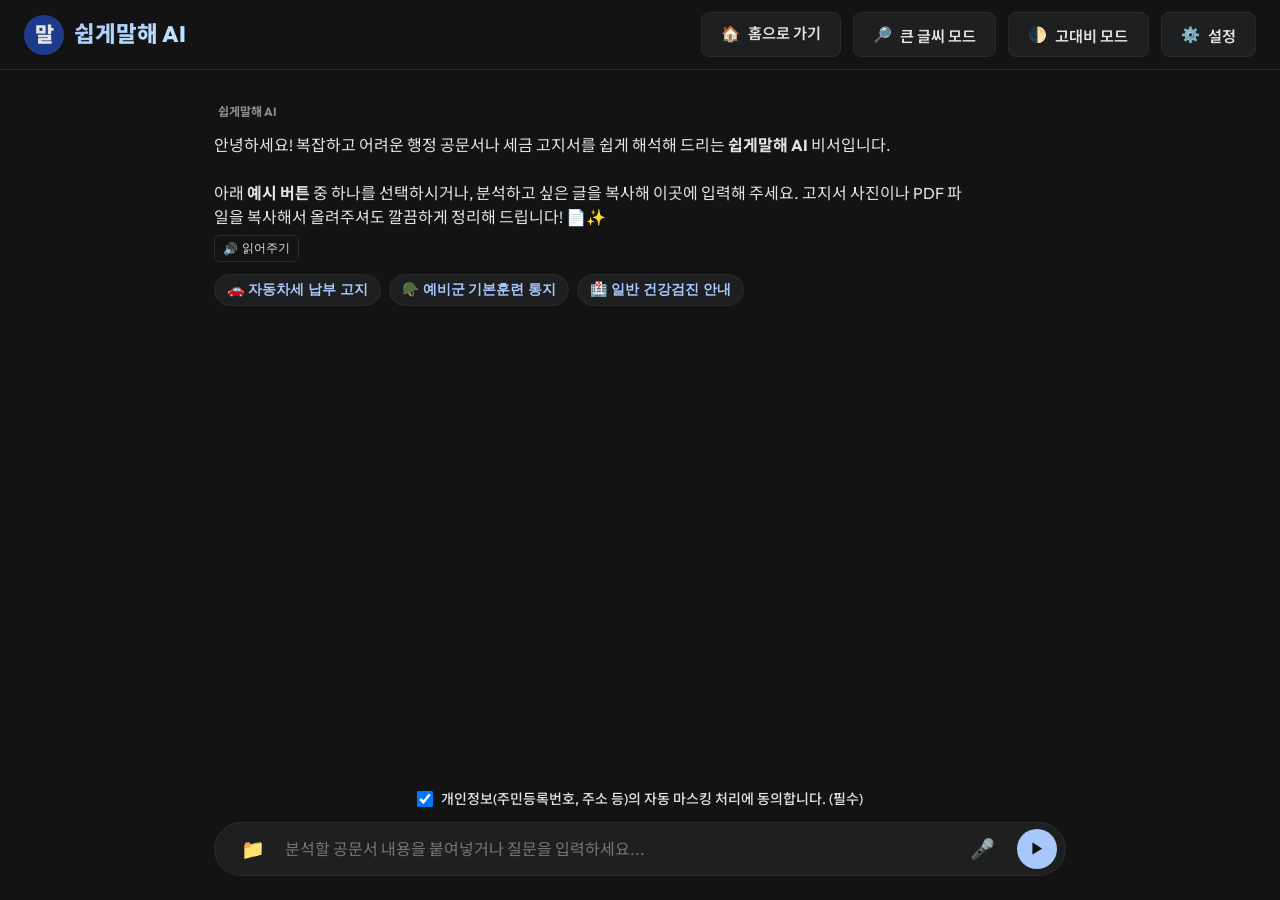
==== demo.html @ 475eb2e9 "design: Update demo.html to adopt Google Gemini Dark UI theme and prevent body scroll" ====
<!DOCTYPE html>
<html lang="ko">
<head>
  <script>
    // 서비스 워커/캐시 완전 해제 (무한 리로드 방지)
    if ('serviceWorker' in navigator) {
      navigator.serviceWorker.getRegistrations().then(function(regs) {
        regs.forEach(function(r) { r.unregister(); });
      });
    }
    if ('caches' in window) {
      caches.keys().then(function(names) {
        names.forEach(function(n) { caches.delete(n); });
      });
    }
  </script>
  <meta charset="UTF-8">
  <meta name="viewport" content="width=device-width, initial-scale=1.0">
  <title>쉽게말해 AI - 공문서·고지서 쉬운 말 요약 비서</title>
  <link rel="stylesheet" href="style.css">
  
  <!-- PWA 관련 설정 -->
  <link rel="manifest" href="manifest.json">
  <meta name="theme-color" content="#1e3a8a">
  <meta name="apple-mobile-web-app-capable" content="yes">
  <meta name="apple-mobile-web-app-status-bar-style" content="default">
  <meta name="apple-mobile-web-app-title" content="쉽게말해 AI">
  <link rel="apple-touch-icon" href="app_icon.png">
</head>
<body class="gemini-theme">

  <div class="app-layout">
    <!-- 상단 헤더 -->
    <header>
      <a href="index.html" class="logo-container" style="text-decoration: none; color: inherit;">
        <div class="logo-icon">말</div>
        <div class="logo-text">쉽게말해 AI</div>
      </a>
      
      <!-- 접근성 도구 모음 -->
      <div class="accessibility-panel">
        <a href="index.html" class="btn-acc" style="text-decoration: none;">
          <span>🏠</span> 홈으로 가기
        </a>
        <button id="toggle-large-font" class="btn-acc" aria-pressed="false">
          <span>🔎</span> 큰 글씨 모드
        </button>
        <button id="toggle-high-contrast" class="btn-acc" aria-pressed="false">
          <span>🌓</span> 고대비 모드
        </button>
        <button id="btn-open-settings" class="btn-acc" title="Gemini 설정">
          <span>⚙️</span> 설정
        </button>
      </div>
    </header>

    <div class="container chat-first-layout">
    <!-- 대화 영역 -->
    <div class="chat-main-pane">
      <div id="chat-messages-container" class="chat-messages-list">
        <!-- AI 첫인사 및 대화 내용들이 동적으로 추가됨 -->
      </div>
      
      <!-- 첨부 파일 미리보기 영역 -->
      <div id="attached-file-preview" class="attached-file-preview" style="display: none;"></div>

      <!-- 하단 입력바 및 안내 -->
      <div class="chat-input-bar-container">
        <!-- 개인정보 활용 동의 -->
        <div class="chat-privacy-banner">
          <input type="checkbox" id="privacy-consent" class="privacy-checkbox" checked>
          <label for="privacy-consent" class="privacy-label">
            개인정보(주민등록번호, 주소 등)의 자동 마스킹 처리에 동의합니다. (필수)
          </label>
        </div>

        <div class="chat-input-row">
          <!-- 파일 업로드 버튼 -->
          <button id="btn-attach-file" class="btn-chat-action" title="사진 또는 PDF 문서 올리기">
            <span>📁</span>
          </button>
          <input type="file" id="file-input" style="display: none;" accept="image/*,application/pdf">
          
          <!-- 텍스트 입력 및 마이크 -->
          <div class="chat-input-wrapper">
            <input type="text" id="chat-user-input" class="chat-text-input" placeholder="분석할 공문서 내용을 붙여넣거나 질문을 입력하세요...">
            <button id="btn-chat-mic" class="btn-chat-mic-icon" title="음성으로 질문하기">🎤</button>
          </div>
          
          <!-- 전송 버튼 -->
          <button id="btn-chat-send" class="btn-chat-send-icon" title="전송">▶</button>
        </div>
      </div>
    </div>
  </div>
  </div> <!-- Close .app-layout -->

  <!-- ================= ⚙️ 설정 모달 ================= -->
  <div id="settings-modal" class="modal-overlay">
    <div class="modal-card">
      <div class="modal-header">
        <h2>⚙️ 쉽게말해 AI 설정</h2>
        <button id="btn-close-settings" class="btn-close-modal">&times;</button>
      </div>
      <div class="form-group" style="margin-top: 1rem;">
        <label class="form-label" for="gemini-api-key">🔑 Gemini API Key (실시간 요약 및 대화)</label>
        <input type="password" id="gemini-api-key" class="form-input" placeholder="API 키를 입력하세요...">
        <p style="font-size: 0.75rem; color: var(--text-muted); margin-top: 0.4rem;">
          * 입력하지 않으면 미리 준비된 고품질 시뮬레이션 데이터를 사용하여 동작합니다.
        </p>
      </div>
      <div class="modal-actions" style="margin-top: 1.5rem;">
        <button id="btn-save-settings" class="btn-modal-action btn-calendar-google" style="background: var(--accent); color: white;">
          설정 저장하기
        </button>
      </div>
    </div>

  </div>

  <!-- ================= 캘린더 등록 모달 ================= -->
  <div id="calendar-modal" class="modal-overlay">
    <div class="modal-card">
      <div class="modal-header">
        <h2>캘린더에 일정 등록하기</h2>
        <button id="btn-close-calendar" class="btn-close-modal">&times;</button>
      </div>
      <p style="font-size: var(--size-sub); margin-bottom: 1.5rem; color: var(--text-secondary);"> AI가 추출한 아래 일정 정보를 확인하고 필요시 수정해 주세요.</p>
      
      <form id="calendar-form" onsubmit="event.preventDefault();">
        <div class="form-group">
          <label class="form-label" for="cal-title">일정 제목</label>
          <input type="text" id="cal-title" class="form-input" required>
        </div>
        
        <div class="form-group" style="display: grid; grid-template-columns: 1fr 1fr; gap: 10px;">
          <div>
            <label class="form-label" for="cal-date">날짜</label>
            <input type="date" id="cal-date" class="form-input" required>
          </div>
          <div>
            <label class="form-label" for="cal-time">시간</label>
            <input type="time" id="cal-time" class="form-input" required>
          </div>
        </div>

        <div class="form-group">
          <label class="form-label" for="cal-description">일정 상세 설명</label>
          <textarea id="cal-description" class="form-input" style="height: 100px; resize: none;"></textarea>
        </div>

        <div class="form-group">
          <label class="form-label" for="cal-alarm">알림 설정</label>
          <select id="cal-alarm" class="form-input">
            <option value="0">정각 알림</option>
            <option value="60" selected>1시간 전</option>
            <option value="1440">1일 전</option>
            <option value="10080">1주일 전</option>
          </select>
        </div>

        <div class="modal-actions">
          <!-- 안드로이드 네이티브 연동용 버튼 (기본 숨김) -->
          <button id="btn-cal-native" class="btn-modal-action btn-calendar-ics" style="display: none;">
            <span>📱</span> 스마트폰 기본 캘린더에 추가
          </button>
          
          <!-- 웹 범용 버튼들 -->
          <div id="web-calendar-actions" style="display: contents;">
            <button id="btn-cal-google" class="btn-modal-action btn-calendar-google">
              <span>🔵</span> 구글 캘린더에 추가
            </button>
            <button id="btn-cal-outlook" class="btn-modal-action btn-calendar-outlook">
              <span>💻</span> 아웃룩 캘린더에 추가
            </button>
            <button id="btn-cal-ics" class="btn-modal-action btn-calendar-ics">
              <span>💾</span> 표준 달력 파일(.ics) 다운로드
            </button>
          </div>
        </div>
      </form>
    </div>
  </div>

  <!-- ================= 보호자 공유 모달 ================= -->
  <div id="share-modal" class="modal-overlay">
    <div class="modal-card">
      <div class="modal-header">
        <h2>자녀 또는 보호자에게 공유하기</h2>
        <button id="btn-close-share" class="btn-close-modal">&times;</button>
      </div>
      
      <div style="text-align: center; margin-bottom: 1.5rem;">
        <span style="font-size: 3rem;">💬</span>
        <p style="font-weight: 600; margin-top: 0.5rem;">카카오톡으로 분석 요약본 보내기</p>
        <p style="font-size: var(--size-sub); color: var(--text-muted); margin-top: 4px;">복잡한 글 대신, 깔끔하게 정리된 내용을 보호자에게 바로 전달합니다.</p>
      </div>

      <div class="form-group">
        <label class="form-label">전송될 요약 내용 미리보기</label>
        <div id="share-preview-content" class="source-container active" style="font-size: 0.9rem; max-height: 180px; overflow-y: auto;">
          <!-- 공유 텍스트 미리보기 -->
        </div>
      </div>

      <div class="modal-actions">
        <button id="btn-share-kakao" class="btn-modal-action" style="background: #fee500; color: #191919; border: none;">
          <span>💬</span> 카카오톡 공유하기
        </button>
        <button id="btn-share-copy" class="btn-modal-action" style="background: var(--bg-app); color: var(--text-primary); border: 1px solid var(--border-color);">
          <span>📋</span> 요약 텍스트 전체 복사하기
        </button>
      </div>
    </div>
  </div>

  <!-- 알림 토스트 메시지 -->
  <div id="toast" class="toast">토스트 메시지 내용</div>

  <!-- JavaScript 연동 -->
  <script src="mockData.js"></script>
  <script src="key.js"></script>
  <script src="app.js"></script>
</body>
</html>
---- style.css ----
@import url('https://fonts.googleapis.com/css2?family=Outfit:wght@300;400;500;600;700&family=Noto+Sans+KR:wght@300;400;500;700;900&display=swap');

:root {
  /* Font Families */
  --font-family: 'Outfit', 'Noto Sans KR', sans-serif;
  
  /* Color Palette - Default Light Theme */
  --bg-app: #f1f5f9;
  --bg-card: #ffffff;
  --text-primary: #0f172a;
  --text-secondary: #475569;
  --text-muted: #64748b;
  --border-color: #cbd5e1;
  
  /* Accent Colors */
  --primary: #1e3a8a; /* Deep Indigo Royal Blue */
  --primary-hover: #1d4ed8;
  --primary-light: #eff6ff;
  --accent: #2563eb;
  
  --success: #059669;
  --success-bg: #ecfdf5;
  --success-border: #a7f3d0;
  
  --warning: #dc2626;
  --warning-bg: #fef2f2;
  --warning-border: #fca5a5;
  
  --info: #d97706;
  --info-bg: #fffbeb;
  --info-border: #fde68a;

  --badge-bg: #f3f4f6;
  --badge-text: #374151;

  /* Layout Variables */
  --radius-lg: 16px;
  --radius-md: 12px;
  --radius-sm: 8px;
  --shadow-sm: 0 1px 3px rgba(0, 0, 0, 0.05);
  --shadow-md: 0 4px 6px -1px rgba(0, 0, 0, 0.05), 0 2px 4px -1px rgba(0, 0, 0, 0.04);
  --shadow-lg: 0 10px 15px -3px rgba(15, 23, 42, 0.08), 0 4px 6px -4px rgba(15, 23, 42, 0.08);
  --transition: all 0.3s cubic-bezier(0.4, 0, 0.2, 1);
  
  /* Font Scaling */
  --font-base: 16px;
  --size-h1: 2rem;
  --size-h2: 1.5rem;
  --size-h3: 1.25rem;
  --size-body: 1rem;
  --size-sub: 0.875rem;
}

/* Large Font Mode Adjustments */
body.large-font {
  --font-base: 22px;
  --size-h1: 2.25rem;
  --size-h2: 1.75rem;
  --size-h3: 1.45rem;
  --size-body: 1.2rem;
  --size-sub: 1rem;
}

/* High Contrast Mode Adjustments (Overriding values) */
body.high-contrast {
  --bg-app: #000000;
  --bg-card: #000000;
  --text-primary: #ffffff;
  --text-secondary: #ffff00; /* Yellow for readability */
  --text-muted: #ffffff;
  --border-color: #ffffff;
  
  --primary: #ffffff;
  --primary-hover: #ffff00;
  --primary-light: #111111;
  --accent: #ffff00;
  
  --success: #00ff00; /* Neon green */
  --success-bg: #000000;
  --success-border: #00ff00;
  
  --warning: #ff0000; /* Neon red */
  --warning-bg: #000000;
  --warning-border: #ff0000;
  
  --info: #ffff00;
  --info-bg: #000000;
  --info-border: #ffff00;

  --badge-bg: #333333;
  --badge-text: #ffff00;
  
  --shadow-sm: none;
  --shadow-md: none;
  --shadow-lg: none;
}

/* CSS Reset & General Styles */
* {
  box-sizing: border-box;
  margin: 0;
  padding: 0;
}

body {
  font-family: var(--font-family);
  font-size: var(--font-base);
  background-color: var(--bg-app);
  color: var(--text-primary);
  line-height: 1.6;
  transition: var(--transition);
  padding-bottom: 60px;
}

/* Base Headings */
h1 { font-size: var(--size-h1); font-weight: 700; color: var(--text-primary); }
h2 { font-size: var(--size-h2); font-weight: 600; color: var(--text-primary); }
h3 { font-size: var(--size-h3); font-weight: 600; color: var(--text-primary); }
p { font-size: var(--size-body); color: var(--text-secondary); }

/* Header & Navigation */
header {
  background: var(--bg-card);
  border-bottom: 1px solid var(--border-color);
  padding: 1.25rem 2rem;
  display: flex;
  justify-content: space-between;
  align-items: center;
  position: sticky;
  top: 0;
  z-index: 100;
  box-shadow: var(--shadow-sm);
  transition: var(--transition);
}

body.high-contrast header {
  border-bottom: 3px solid var(--border-color);
}

.logo-container {
  display: flex;
  align-items: center;
  gap: 10px;
}

.logo-icon {
  width: 40px;
  height: 40px;
  background: var(--primary);
  color: var(--bg-card);
  border-radius: 50%;
  display: flex;
  align-items: center;
  justify-content: center;
  font-weight: 900;
  font-size: 1.3rem;
  box-shadow: var(--shadow-sm);
  transition: var(--transition);
}

body.high-contrast .logo-icon {
  border: 2px solid var(--border-color);
  background: #000;
  color: #fff;
}

.logo-text {
  font-size: 1.4rem;
  font-weight: 800;
  background: linear-gradient(135deg, var(--primary) 0%, var(--accent) 100%);
  -webkit-background-clip: text;
  -webkit-text-fill-color: transparent;
}

body.high-contrast .logo-text {
  background: none;
  -webkit-background-clip: unset;
  -webkit-text-fill-color: unset;
  color: var(--text-primary);
}

/* Accessibility Control Panel */
.accessibility-panel {
  display: flex;
  gap: 12px;
}

.btn-acc {
  background-color: var(--bg-app);
  color: var(--text-primary);
  border: 1px solid var(--border-color);
  border-radius: var(--radius-sm);
  padding: 0.6rem 1.2rem;
  font-family: var(--font-family);
  font-size: 0.95rem;
  font-weight: 600;
  cursor: pointer;
  display: flex;
  align-items: center;
  gap: 8px;
  transition: var(--transition);
}

.btn-acc:hover {
  background-color: var(--border-color);
}

.btn-acc.active {
  background-color: var(--primary);
  color: var(--bg-card);
  border-color: var(--primary);
}

body.high-contrast .btn-acc {
  border: 2px solid #fff;
}
body.high-contrast .btn-acc.active {
  background-color: #ffff00;
  color: #000000;
  border-color: #ffff00;
}

/* Container */
.container {
  max-width: 1000px;
  margin: 2.5rem auto;
  padding: 0 1.5rem;
}

/* Card Styling */
.card {
  background: var(--bg-card);
  border-radius: var(--radius-lg);
  border: 1px solid var(--border-color);
  padding: 2rem;
  margin-bottom: 2rem;
  box-shadow: var(--shadow-md);
  transition: var(--transition);
}

body.high-contrast .card {
  border: 3px solid #fff;
}

/* View/Step Containers */
.view-step {
  display: none;
}

.view-step.active {
  display: block;
  animation: slideUp 0.4s ease-out;
}

/* 스플릿 레이아웃일 때는 flex로 오버라이드 */
.view-step.active.split-layout-container {
  display: flex;
}

@keyframes slideUp {
  from {
    opacity: 0;
    transform: translateY(20px);
  }
  to {
    opacity: 1;
    transform: translateY(0);
  }
}

/* 1단계: Input Screen styles */
.input-title-desc {
  margin-bottom: 2rem;
  text-align: center;
}

.input-title-desc h1 {
  margin-bottom: 0.5rem;
}

.input-layout {
  display: grid;
  grid-template-columns: 1.2fr 0.8fr;
  gap: 2rem;
}

@media (max-width: 768px) {
  .input-layout {
    grid-template-columns: 1fr;
  }
}

.textarea-wrapper {
  position: relative;
  width: 100%;
}

.main-textarea {
  width: 100%;
  height: 280px;
  padding: 1.25rem;
  border-radius: var(--radius-md);
  border: 1px solid var(--border-color);
  font-family: var(--font-family);
  font-size: var(--size-body);
  color: var(--text-primary);
  background-color: var(--bg-card);
  resize: none;
  outline: none;
  transition: var(--transition);
}

.main-textarea:focus {
  border-color: var(--accent);
  box-shadow: 0 0 0 3px rgba(37, 99, 235, 0.15);
}

body.high-contrast .main-textarea:focus {
  border-color: var(--accent);
  box-shadow: none;
  border: 3px solid var(--accent);
}

/* Microphone Button Style */
.mic-btn-container {
  position: absolute;
  bottom: 16px;
  right: 16px;
}

.btn-mic {
  width: 50px;
  height: 50px;
  border-radius: 50%;
  background: var(--primary);
  color: var(--bg-card);
  border: none;
  cursor: pointer;
  display: flex;
  align-items: center;
  justify-content: center;
  box-shadow: var(--shadow-md);
  transition: var(--transition);
}

.btn-mic:hover {
  transform: scale(1.08);
  background: var(--primary-hover);
}

.btn-mic.listening {
  background: var(--warning);
  animation: pulse-mic 1.5s infinite;
}

@keyframes pulse-mic {
  0% { box-shadow: 0 0 0 0 rgba(239, 68, 68, 0.4); }
  70% { box-shadow: 0 0 0 15px rgba(239, 68, 68, 0); }
  100% { box-shadow: 0 0 0 0 rgba(239, 68, 68, 0); }
}

/* Drag and Drop Upload Area */
.upload-drop-zone {
  border: 2px dashed var(--border-color);
  border-radius: var(--radius-md);
  padding: 2rem;
  text-align: center;
  cursor: pointer;
  display: flex;
  flex-direction: column;
  align-items: center;
  justify-content: center;
  gap: 12px;
  background-color: var(--bg-app);
  transition: var(--transition);
}

.upload-drop-zone:hover {
  border-color: var(--accent);
  background-color: var(--primary-light);
}

body.high-contrast .upload-drop-zone {
  border: 3px dashed #fff;
  background-color: #000;
}
body.high-contrast .upload-drop-zone:hover {
  border-color: var(--accent);
}

.upload-icon {
  font-size: 2.5rem;
  color: var(--accent);
}

.file-info-preview {
  margin-top: 10px;
  font-size: var(--size-sub);
  color: var(--success);
  font-weight: 600;
}

/* Example Selectors */
.examples-section {
  background: var(--bg-card);
  border-radius: var(--radius-md);
  padding: 1.5rem;
  border: 1px solid var(--border-color);
  height: 100%;
}

body.high-contrast .examples-section {
  border: 3px solid #fff;
}

.example-grid {
  display: flex;
  flex-direction: column;
  gap: 12px;
  margin-top: 1rem;
}

.btn-example {
  background: var(--bg-app);
  color: var(--text-primary);
  border: 1px solid var(--border-color);
  border-radius: var(--radius-sm);
  padding: 0.8rem 1rem;
  cursor: pointer;
  text-align: left;
  font-family: var(--font-family);
  font-weight: 500;
  font-size: var(--size-sub);
  transition: var(--transition);
  display: flex;
  align-items: center;
  justify-content: space-between;
}

.btn-example:hover {
  background: var(--border-color);
  transform: translateX(4px);
}

body.high-contrast .btn-example {
  border: 2px solid #fff;
}
body.high-contrast .btn-example:hover {
  background: #222;
  border-color: #ffff00;
}

.btn-example .badge {
  font-size: 0.75rem;
  padding: 2px 8px;
  border-radius: 12px;
  background: var(--primary);
  color: var(--bg-card);
}

body.high-contrast .btn-example .badge {
  background: #ffff00;
  color: #000;
}

/* Privacy Consent Banner */
.privacy-banner {
  margin-top: 2rem;
  padding: 1rem;
  background: var(--primary-light);
  border-left: 4px solid var(--accent);
  border-radius: var(--radius-sm);
  display: flex;
  align-items: center;
  gap: 12px;
}

body.high-contrast .privacy-banner {
  border: 2px solid #fff;
  border-left: 8px solid var(--accent);
  background: #000;
}

.privacy-checkbox {
  width: 22px;
  height: 22px;
  cursor: pointer;
}

.privacy-label {
  font-size: var(--size-sub);
  font-weight: 500;
  cursor: pointer;
  color: var(--text-primary);
}

/* Submit Actions */
.submit-container {
  margin-top: 2rem;
  display: flex;
  justify-content: center;
}

.btn-submit {
  background: var(--primary);
  color: var(--bg-card);
  border: none;
  border-radius: var(--radius-md);
  padding: 1rem 3rem;
  font-size: 1.2rem;
  font-weight: 700;
  cursor: pointer;
  box-shadow: var(--shadow-md);
  transition: var(--transition);
  display: flex;
  align-items: center;
  gap: 10px;
}

.btn-submit:hover {
  background: var(--primary-hover);
  transform: translateY(-2px);
  box-shadow: var(--shadow-lg);
}

.btn-submit:disabled {
  background: var(--border-color);
  color: var(--text-muted);
  cursor: not-allowed;
  transform: none;
  box-shadow: none;
}

body.high-contrast .btn-submit {
  border: 3px solid #fff;
  background: #ffff00;
  color: #000;
}
body.high-contrast .btn-submit:hover {
  background: #fff;
  color: #000;
}
body.high-contrast .btn-submit:disabled {
  border-color: #555;
  color: #555;
  background: #222;
}

/* 2단계: Processing Screen styles */
.loader-card {
  text-align: center;
  padding: 4rem 2rem;
}

.spinner-outer {
  position: relative;
  width: 80px;
  height: 80px;
  margin: 0 auto 2.5rem;
}

.spinner {
  width: 80px;
  height: 80px;
  border: 6px solid var(--border-color);
  border-top-color: var(--accent);
  border-radius: 50%;
  animation: spin 1s linear infinite;
}

@keyframes spin {
  to { transform: rotate(360deg); }
}

.processing-steps {
  max-width: 400px;
  margin: 2rem auto 0;
  text-align: left;
  display: flex;
  flex-direction: column;
  gap: 1.25rem;
}

.process-step {
  display: flex;
  align-items: center;
  gap: 12px;
  font-size: 1.1rem;
  font-weight: 500;
  color: var(--text-muted);
  transition: var(--transition);
}

.process-step-icon {
  width: 24px;
  height: 24px;
  border-radius: 50%;
  border: 2px solid var(--border-color);
  display: flex;
  align-items: center;
  justify-content: center;
  font-size: 0.8rem;
  transition: var(--transition);
}

.process-step.active {
  color: var(--text-primary);
  font-weight: 700;
}

.process-step.active .process-step-icon {
  border-color: var(--accent);
  background-color: var(--primary-light);
  color: var(--accent);
  animation: pulse-step 1.5s infinite;
}

@keyframes pulse-step {
  0% { transform: scale(1); }
  50% { transform: scale(1.1); }
  100% { transform: scale(1); }
}

.process-step.completed {
  color: var(--success);
}

.process-step.completed .process-step-icon {
  border-color: var(--success);
  background-color: var(--success);
  color: white;
}

body.high-contrast .process-step.completed .process-step-icon {
  background-color: #00ff00;
  color: #000;
}

/* 3단계: Result Screen styles */
.result-header {
  display: flex;
  justify-content: space-between;
  align-items: flex-start;
  margin-bottom: 2rem;
}

.badge-doc-type {
  font-size: 1rem;
  font-weight: 700;
  padding: 6px 14px;
  border-radius: 30px;
  background: var(--primary-light);
  color: var(--accent);
  border: 1px solid var(--primary);
  display: inline-block;
  margin-bottom: 1rem;
}

body.high-contrast .badge-doc-type {
  background: #000;
  color: #ffff00;
  border: 2px solid #ffff00;
}

/* Grid for cards */
.result-grid {
  display: grid;
  grid-template-columns: 1fr;
  gap: 1.5rem;
}

.result-card {
  padding: 1.75rem;
  border-radius: var(--radius-md);
  border: 1px solid var(--border-color);
  background: var(--bg-card);
  transition: var(--transition);
}

body.high-contrast .result-card {
  border: 3px solid #fff;
}

.card-title-group {
  display: flex;
  align-items: center;
  gap: 10px;
  margin-bottom: 1rem;
}

.card-icon {
  font-size: 1.4rem;
}

/* Conclusion Card Highlight */
.conclusion-card {
  border-left: 6px solid var(--accent);
  background: var(--primary-light);
}

body.high-contrast .conclusion-card {
  border: 3px solid #ffff00;
  background: #000;
}

.conclusion-text {
  font-size: 1.35rem;
  font-weight: 700;
  line-height: 1.6;
  color: var(--text-primary);
}

/* Checklist Cards (To-Do) */
.todo-list {
  display: flex;
  flex-direction: column;
  gap: 1rem;
  margin-top: 1rem;
}

.todo-item {
  display: flex;
  align-items: flex-start;
  gap: 12px;
  padding: 0.75rem 1rem;
  border-radius: var(--radius-sm);
  background: var(--bg-app);
  cursor: pointer;
  transition: var(--transition);
}

body.high-contrast .todo-item {
  background: #111;
  border: 1px solid #fff;
}

.todo-checkbox {
  width: 24px;
  height: 24px;
  margin-top: 2px;
  cursor: pointer;
  flex-shrink: 0;
}

.todo-text {
  font-size: 1.1rem;
  font-weight: 500;
  color: var(--text-primary);
}

.todo-item.checked {
  opacity: 0.65;
  background: var(--badge-bg);
}

.todo-item.checked .todo-text {
  text-decoration: line-through;
}

/* Alert styles for warnings/precautions */
.warning-card {
  border-left: 6px solid var(--warning);
  background: var(--warning-bg);
  border-color: var(--warning-border);
}

body.high-contrast .warning-card {
  border: 3px solid #ff0000;
  background: #000;
}

.warning-item {
  position: relative;
  padding-left: 1.5rem;
  margin-bottom: 0.75rem;
  font-weight: 600;
  color: var(--warning);
}

body.high-contrast .warning-item {
  color: #ff3333;
}

.warning-item::before {
  content: "⚠️";
  position: absolute;
  left: 0;
}

/* Info/Confirmation cards */
.info-card {
  border-left: 6px solid var(--info);
  background: var(--info-bg);
  border-color: var(--info-border);
}

body.high-contrast .info-card {
  border: 3px solid #ffff00;
  background: #000;
}

.info-item {
  position: relative;
  padding-left: 1.5rem;
  margin-bottom: 0.75rem;
  font-weight: 500;
  color: var(--info);
}

body.high-contrast .info-item {
  color: #ffff00;
}

.info-item::before {
  content: "💡";
  position: absolute;
  left: 0;
}

/* Date and Preparedness details */
.detail-item-list {
  list-style: none;
}

.detail-item {
  padding: 0.75rem 0;
  border-bottom: 1px solid var(--border-color);
  display: flex;
  justify-content: space-between;
  align-items: center;
}

.detail-item:last-child {
  border-bottom: none;
}

.detail-label {
  font-weight: 600;
  color: var(--text-secondary);
}

.detail-value {
  font-weight: 700;
  color: var(--text-primary);
}

.badge-date {
  background: var(--warning-bg);
  color: var(--warning);
  padding: 4px 10px;
  border-radius: 6px;
  font-weight: 700;
}

body.high-contrast .badge-date {
  border: 1px solid #ff0000;
  background: #000;
  color: #ff0000;
}

/* Original Source Mapping Section */
.original-source-section {
  margin-top: 1.5rem;
}

.btn-toggle-source {
  background: none;
  border: none;
  color: var(--accent);
  font-size: var(--size-sub);
  font-weight: 700;
  cursor: pointer;
  display: flex;
  align-items: center;
  gap: 6px;
  padding: 4px 8px;
}

.btn-toggle-source:hover {
  text-decoration: underline;
}

body.high-contrast .btn-toggle-source {
  color: #ffff00;
}

.source-container {
  display: none;
  margin-top: 1rem;
  padding: 1.25rem;
  background: var(--badge-bg);
  border-radius: var(--radius-sm);
  border: 1px solid var(--border-color);
  font-size: 0.95rem;
  color: var(--text-secondary);
  white-space: pre-line;
}

body.high-contrast .source-container {
  background: #111;
  color: #fff;
  border: 1px solid #fff;
}

.source-container.active {
  display: block;
}

.highlight-source {
  background-color: #fde68a;
  color: #000000;
  font-weight: 600;
  padding: 2px 4px;
  border-radius: 4px;
}

body.high-contrast .highlight-source {
  background-color: #ffff00;
  color: #000000;
}

/* Result Action Bar */
.action-bar {
  margin-top: 2rem;
  display: grid;
  grid-template-columns: repeat(4, 1fr);
  gap: 12px;
}

@media (max-width: 768px) {
  .action-bar {
    grid-template-columns: repeat(2, 1fr);
  }
}

.btn-action {
  background: var(--bg-card);
  color: var(--text-primary);
  border: 2px solid var(--border-color);
  border-radius: var(--radius-md);
  padding: 1rem;
  font-family: var(--font-family);
  font-size: 1.05rem;
  font-weight: 700;
  cursor: pointer;
  display: flex;
  flex-direction: column;
  align-items: center;
  justify-content: center;
  gap: 8px;
  transition: var(--transition);
}

.btn-action:hover {
  border-color: var(--primary);
  background: var(--primary-light);
  transform: translateY(-2px);
}

.btn-action-primary {
  background: var(--primary);
  color: var(--bg-card);
  border-color: var(--primary);
}

.btn-action-primary:hover {
  background: var(--primary-hover);
  border-color: var(--primary-hover);
}

body.high-contrast .btn-action {
  border: 3px solid #fff;
  background: #000;
  color: #fff;
}
body.high-contrast .btn-action:hover {
  background: #222;
  border-color: #ffff00;
}
body.high-contrast .btn-action-primary {
  background: #ffff00;
  color: #000;
  border-color: #ffff00;
}
body.high-contrast .btn-action-primary:hover {
  background: #fff;
  border-color: #fff;
}

.action-icon {
  font-size: 1.5rem;
}

/* Modal styles */
.modal-overlay {
  position: fixed;
  top: 0;
  left: 0;
  width: 100%;
  height: 100%;
  background: rgba(15, 23, 42, 0.6);
  display: none;
  align-items: center;
  justify-content: center;
  z-index: 1000;
  backdrop-filter: blur(4px);
}

body.high-contrast .modal-overlay {
  background: rgba(0, 0, 0, 0.85);
}

.modal-overlay.active {
  display: flex;
}

.modal-card {
  background: var(--bg-card);
  border: 1px solid var(--border-color);
  border-radius: var(--radius-lg);
  padding: 2rem;
  width: 90%;
  max-width: 550px;
  box-shadow: var(--shadow-lg);
  animation: modalIn 0.3s cubic-bezier(0.16, 1, 0.3, 1);
  max-height: 90vh;
  overflow-y: auto;
}

body.high-contrast .modal-card {
  border: 3px solid #fff;
}

@keyframes modalIn {
  from { opacity: 0; transform: scale(0.95) translateY(10px); }
  to { opacity: 1; transform: scale(1) translateY(0); }
}

.modal-header {
  display: flex;
  justify-content: space-between;
  align-items: center;
  margin-bottom: 1.5rem;
}

.btn-close-modal {
  background: none;
  border: none;
  font-size: 1.5rem;
  color: var(--text-muted);
  cursor: pointer;
}

.btn-close-modal:hover {
  color: var(--text-primary);
}

/* Form Styles */
.form-group {
  margin-bottom: 1.25rem;
}

.form-label {
  display: block;
  font-weight: 700;
  margin-bottom: 0.5rem;
  color: var(--text-primary);
}

.form-input {
  width: 100%;
  padding: 0.75rem 1rem;
  border-radius: var(--radius-sm);
  border: 1px solid var(--border-color);
  font-family: var(--font-family);
  font-size: var(--size-body);
  color: var(--text-primary);
  background: var(--bg-card);
  outline: none;
}

.form-input:focus {
  border-color: var(--accent);
}

body.high-contrast .form-input {
  border: 2px solid #fff;
}

.modal-actions {
  display: flex;
  flex-direction: column;
  gap: 10px;
  margin-top: 1.5rem;
}

.btn-modal-action {
  width: 100%;
  padding: 0.8rem;
  border-radius: var(--radius-sm);
  font-family: var(--font-family);
  font-size: 1rem;
  font-weight: 700;
  cursor: pointer;
  display: flex;
  align-items: center;
  justify-content: center;
  gap: 8px;
  transition: var(--transition);
}

.btn-calendar-google {
  background: #db4437;
  color: white;
  border: none;
}
.btn-calendar-google:hover { background: #c53727; }

.btn-calendar-outlook {
  background: #0078d4;
  color: white;
  border: none;
}
.btn-calendar-outlook:hover { background: #006abc; }

.btn-calendar-ics {
  background: var(--primary);
  color: white;
  border: none;
}
.btn-calendar-ics:hover { background: var(--primary-hover); }

body.high-contrast .btn-modal-action {
  border: 2px solid #fff;
  background: #000;
  color: #fff;
}
body.high-contrast .btn-modal-action:hover {
  background: #ffff00;
  color: #000;
}

/* Toast/Alert notification styling */
.toast {
  position: fixed;
  bottom: 24px;
  left: 50%;
  transform: translateX(-50%) translateY(100px);
  background: rgba(15, 23, 42, 0.9);
  color: white;
  padding: 0.8rem 1.5rem;
  border-radius: 30px;
  font-weight: 600;
  z-index: 2000;
  box-shadow: var(--shadow-lg);
  opacity: 0;
  transition: transform 0.4s cubic-bezier(0.175, 0.885, 0.32, 1.275), opacity 0.4s;
}

body.high-contrast .toast {
  background: #ffff00;
  color: #000;
  border: 2px solid #000;
}

.toast.show {
  transform: translateX(-50%) translateY(0);
  opacity: 1;
}

/* ================= 공식 랜딩 페이지 (Landing Page) 스타일 ================= */
.landing-hero {
  padding: 5rem 0 3rem;
  text-align: center;
  background: radial-gradient(circle at top, rgba(37, 99, 235, 0.05) 0%, rgba(241, 245, 249, 0) 70%);
}

.hero-tag {
  display: inline-block;
  background: var(--primary-light);
  color: var(--accent);
  padding: 6px 16px;
  border-radius: 30px;
  font-weight: 700;
  font-size: 0.95rem;
  margin-bottom: 1.5rem;
  border: 1px solid var(--border-color);
}

.hero-main-title {
  font-size: clamp(2rem, 5vw, 3.2rem);
  font-weight: 900;
  line-height: 1.25;
  color: var(--text-primary);
  margin-bottom: 1.5rem;
  letter-spacing: -0.03em;
}

.hero-sub-title {
  max-width: 750px;
  margin: 0 auto 2.5rem;
  font-size: 1.25rem;
  color: var(--text-secondary);
  line-height: 1.7;
}

.hero-cta-btn {
  display: inline-flex;
  align-items: center;
  gap: 10px;
  background: linear-gradient(135deg, var(--primary) 0%, var(--accent) 100%);
  color: white;
  padding: 1.1rem 2.8rem;
  border-radius: 50px;
  font-size: 1.25rem;
  font-weight: 700;
  text-decoration: none;
  box-shadow: 0 10px 25px -5px rgba(37, 99, 235, 0.4);
  transition: var(--transition);
}

.hero-cta-btn:hover {
  transform: translateY(-3px);
  box-shadow: 0 15px 30px -5px rgba(37, 99, 235, 0.5);
}

body.high-contrast .hero-cta-btn {
  background: #ffff00;
  color: #000;
  border: 3px solid #fff;
  box-shadow: none;
}

/* Landing Section Styles */
.landing-section {
  padding: 4rem 0;
  border-top: 1px solid var(--border-color);
}

body.high-contrast .landing-section {
  border-top: 3px solid #fff;
}

.section-header {
  text-align: center;
  margin-bottom: 3.5rem;
}

.section-header h2 {
  font-size: 2.2rem;
  font-weight: 800;
  margin-bottom: 0.5rem;
}

/* Features Grid */
.features-grid {
  display: grid;
  grid-template-columns: repeat(auto-fit, minmax(280px, 1fr));
  gap: 2rem;
}

.feature-card {
  background: var(--bg-card);
  border: 1px solid var(--border-color);
  border-radius: var(--radius-lg);
  padding: 2.5rem 2rem;
  box-shadow: var(--shadow-md);
  transition: var(--transition);
}

.feature-card:hover {
  transform: translateY(-5px);
  box-shadow: var(--shadow-lg);
  border-color: var(--accent);
}

body.high-contrast .feature-card {
  border: 3px solid #fff;
}

.feature-icon-wrapper {
  width: 60px;
  height: 60px;
  background: var(--primary-light);
  border-radius: var(--radius-md);
  display: flex;
  align-items: center;
  justify-content: center;
  font-size: 1.8rem;
  margin-bottom: 1.5rem;
}

body.high-contrast .feature-icon-wrapper {
  background: #000;
  border: 2px solid #ffff00;
}

.feature-card h3 {
  margin-bottom: 0.8rem;
  font-size: 1.3rem;
}

/* Target Users Layout */
.targets-grid {
  display: grid;
  grid-template-columns: repeat(auto-fit, minmax(280px, 1fr));
  gap: 2rem;
}

.target-card {
  background: var(--bg-card);
  border: 1px solid var(--border-color);
  border-radius: var(--radius-lg);
  overflow: hidden;
  box-shadow: var(--shadow-md);
  transition: var(--transition);
  display: flex;
  flex-direction: column;
}

.target-card:hover {
  transform: translateY(-5px);
  box-shadow: var(--shadow-lg);
}

body.high-contrast .target-card {
  border: 3px solid #fff;
}

.target-header {
  padding: 2rem 2rem 1rem;
  display: flex;
  align-items: center;
  gap: 12px;
}

.target-icon {
  font-size: 2.2rem;
}

.target-body {
  padding: 0 2rem 2rem;
  flex-grow: 1;
}

/* Steps Flow Styles */
.steps-grid {
  display: grid;
  grid-template-columns: repeat(auto-fit, minmax(220px, 1fr));
  gap: 1.5rem;
  position: relative;
}

.step-card {
  background: var(--bg-card);
  border: 1px solid var(--border-color);
  border-radius: var(--radius-md);
  padding: 2rem 1.5rem;
  position: relative;
  box-shadow: var(--shadow-sm);
  text-align: center;
}

body.high-contrast .step-card {
  border: 3px solid #fff;
}

.step-number {
  position: absolute;
  top: -15px;
  left: 50%;
  transform: translateX(-50%);
  background: var(--primary);
  color: var(--bg-card);
  width: 32px;
  height: 32px;
  border-radius: 50%;
  display: flex;
  align-items: center;
  justify-content: center;
  font-weight: 800;
  border: 2px solid var(--border-color);
}

body.high-contrast .step-number {
  background: #ffff00;
  color: #000;
  border: 2px solid #fff;
}

/* CTA Banner Section */
.cta-banner {
  background: linear-gradient(135deg, var(--primary) 0%, var(--accent) 100%);
  color: white;
  padding: 4rem 2rem;
  border-radius: var(--radius-lg);
  text-align: center;
  box-shadow: var(--shadow-lg);
  margin-top: 2rem;
}

body.high-contrast .cta-banner {
  background: #000;
  border: 4px double #fff;
}

.cta-banner h2 {
  font-size: 2.2rem;
  font-weight: 800;
  margin-bottom: 1rem;
}

.cta-banner p {
  color: rgba(255, 255, 255, 0.9);
  max-width: 600px;
  margin: 0 auto 2rem;
  font-size: 1.15rem;
}

body.high-contrast .cta-banner p {
  color: #ffff00;
}

.cta-banner-btn {
  display: inline-block;
  background: white;
  color: var(--primary);
  padding: 1rem 3rem;
  border-radius: 50px;
  font-size: 1.2rem;
  font-weight: 800;
  text-decoration: none;
  transition: var(--transition);
  box-shadow: 0 4px 6px rgba(0, 0, 0, 0.1);
}

.cta-banner-btn:hover {
  transform: scale(1.05);
  background: var(--primary-light);
}

body.high-contrast .cta-banner-btn {
  background: #ffff00;
  color: #000;
  border: 2px solid #fff;
}

/* Footer */
footer {
  text-align: center;
  padding: 3rem 0;
  color: var(--text-muted);
  font-size: 0.9rem;
  border-top: 1px solid var(--border-color);
  margin-top: 5rem;
}

body.high-contrast footer {
  border-top: 3px solid #fff;
}

/* ================= 모바일 환경 최적화 (Mobile WebApp Optimization) ================= */
@media (max-width: 480px) {
  /* 뷰포트 패딩 줄이기 */
  .container {
    padding: 0 1rem;
    margin: 1.5rem auto;
  }
  
  header {
    padding: 1rem;
    flex-direction: column;
    gap: 12px;
    align-items: center;
    text-align: center;
  }

  .accessibility-panel {
    width: 100%;
    justify-content: center;
    flex-wrap: wrap;
    gap: 8px;
  }

  .btn-acc {
    flex-grow: 1;
    justify-content: center;
    padding: 0.5rem 0.8rem;
    font-size: 0.85rem;
  }

  /* 입력 영역 및 드롭존 */
  .main-textarea {
    height: 200px;
  }

  .upload-drop-zone {
    padding: 1.5rem 1rem;
  }

  /* 결과 대시보드 */
  .result-header {
    flex-direction: column;
    gap: 12px;
    align-items: stretch;
  }

  #btn-go-back-top {
    width: 100%;
    justify-content: center;
  }

  /* 터치 영역 (Touch Targets) 최적화 */
  .todo-item {
    padding: 1rem; /* 터치 영역 대폭 확대 */
    min-height: 48px; /* 터치 영역 표준 48px 확보 */
  }

  .todo-checkbox {
    width: 28px;
    height: 28px; /* 손가락 터치하기 쉽도록 크기 키움 */
  }

  .btn-submit {
    width: 100%;
    padding: 1rem;
    justify-content: center;
  }

  .btn-modal-action {
    padding: 1rem;
    min-height: 48px;
  }

  /* 액션 바 버튼 */
  .action-bar {
    grid-template-columns: 1fr; /* 모바일에서는 세로로 배치하여 터치 편리성 향상 */
    gap: 10px;
  }

  .btn-action {
    flex-direction: row;
    justify-content: center;
    gap: 12px;
    padding: 1rem;
    width: 100%;
    min-height: 52px;
  }

  /* 모달 카드 */
  .modal-card {
    width: 95%;
    padding: 1.5rem;
  }
}

/* ================= 쉽게말해 AI - 챗 퍼스트(Chat-First) UI 스타일 ================= */
.chat-first-layout {
  display: flex;
  flex-direction: column;
  height: calc(100vh - 85px); /* 헤더 제외 높이 */
  max-width: 850px;
  margin: 0 auto;
  padding: 0;
  background-color: var(--bg-card);
  border-left: 1px solid var(--border-color);
  border-right: 1px solid var(--border-color);
  box-shadow: var(--shadow-lg);
  position: relative;
  overflow: hidden;
}

body.high-contrast .chat-first-layout {
  border-left: 3px solid #fff;
  border-right: 3px solid #fff;
}

.chat-main-pane {
  flex: 1;
  display: flex;
  flex-direction: column;
  overflow: hidden;
}

/* 대화 메시지 영역 */
.chat-messages-list {
  flex: 1;
  overflow-y: auto;
  padding: 1.5rem;
  display: flex;
  flex-direction: column;
  gap: 1.5rem;
  background-color: var(--bg-app);
}

body.high-contrast .chat-messages-list {
  background-color: #000;
}

/* 입력바 및 배너 컨테이너 */
.chat-input-bar-container {
  background-color: var(--bg-card);
  border-top: 1px solid var(--border-color);
  padding: 1rem;
  display: flex;
  flex-direction: column;
  gap: 0.75rem;
  flex-shrink: 0;
  z-index: 10;
}

body.high-contrast .chat-input-bar-container {
  border-top: 3px solid #fff;
  background-color: #000;
}

/* 개인정보 동의 배너 */
.chat-privacy-banner {
  display: flex;
  align-items: center;
  gap: 8px;
  font-size: var(--size-sub);
  color: var(--text-secondary);
}

.chat-privacy-banner input {
  width: 16px;
  height: 16px;
  cursor: pointer;
}

/* 입력 줄 */
.chat-input-row {
  display: flex;
  align-items: center;
  gap: 10px;
}

/* 파일 업로드/액션 버튼 */
.btn-chat-action {
  background-color: var(--bg-app);
  color: var(--text-primary);
  border: 1px solid var(--border-color);
  width: 44px;
  height: 44px;
  border-radius: 50%;
  cursor: pointer;
  display: flex;
  align-items: center;
  justify-content: center;
  font-size: 1.2rem;
  transition: var(--transition);
  flex-shrink: 0;
}

.btn-chat-action:hover {
  background-color: var(--border-color);
  transform: scale(1.05);
}

body.high-contrast .btn-chat-action {
  background-color: #000;
  border: 2px solid #fff;
  color: #fff;
}

/* 파일 미리보기 바 */
.attached-file-preview {
  background-color: var(--primary-light);
  border-top: 1px solid var(--border-color);
  padding: 0.5rem 1rem;
  font-size: var(--size-sub);
  color: var(--primary);
  font-weight: 600;
  display: flex;
  align-items: center;
  justify-content: space-between;
}

body.high-contrast .attached-file-preview {
  background-color: #111;
  border-top: 2px solid #fff;
  color: #ffff00;
}

/* 개별 메시지 */
.chat-msg {
  display: flex;
  flex-direction: column;
  max-width: 85%;
  animation: messageFadeIn 0.3s ease-out;
}

@keyframes messageFadeIn {
  from { opacity: 0; transform: translateY(10px); }
  to { opacity: 1; transform: translateY(0); }
}

.chat-msg.user {
  align-self: flex-end;
}

.chat-msg.ai {
  align-self: flex-start;
  max-width: 90%;
}

.chat-msg-sender {
  font-size: 0.75rem;
  color: var(--text-muted);
  margin-bottom: 4px;
  font-weight: 700;
}

.chat-msg.user .chat-msg-sender {
  align-self: flex-end;
  margin-right: 4px;
}

.chat-msg.ai .chat-msg-sender {
  align-self: flex-start;
  margin-left: 4px;
}

/* 말풍선 */
.chat-msg-bubble {
  padding: 0.75rem 1.1rem;
  border-radius: var(--radius-md);
  font-size: var(--size-body);
  line-height: 1.5;
  word-break: break-word;
  box-shadow: var(--shadow-sm);
}

.chat-msg.user .chat-msg-bubble {
  background-color: var(--accent);
  color: #ffffff;
  border-top-right-radius: 4px;
}

.chat-msg.ai .chat-msg-bubble {
  background-color: var(--bg-card);
  color: var(--text-primary);
  border-top-left-radius: 4px;
  border: 1px solid var(--border-color);
}

body.high-contrast .chat-msg.user .chat-msg-bubble {
  background-color: #ffff00;
  color: #000000;
  border: 2px solid #ffff00;
}

body.high-contrast .chat-msg.ai .chat-msg-bubble {
  background-color: #000000;
  color: #ffffff;
  border: 2px solid #ffffff;
}

/* AI 분석결과 카드 디자인 (말풍선 내부에 들어감) */
.chat-analysis-card {
  background: var(--bg-card);
  border: 1px solid var(--border-color);
  border-radius: var(--radius-lg);
  padding: 1.25rem;
  box-shadow: var(--shadow-md);
  display: flex;
  flex-direction: column;
  gap: 1.25rem;
  margin-top: 0.5rem;
  max-width: 100%;
}

body.high-contrast .chat-analysis-card {
  border: 2px solid #fff;
  background: #000;
}

.analysis-card-section {
  border-bottom: 1px dashed var(--border-color);
  padding-bottom: 1rem;
}

.analysis-card-section:last-child {
  border-bottom: none;
  padding-bottom: 0;
}

.analysis-section-title {
  display: flex;
  align-items: center;
  gap: 8px;
  font-weight: 700;
  font-size: var(--size-body);
  color: var(--primary);
  margin-bottom: 0.6rem;
}

body.high-contrast .analysis-section-title {
  color: #ffff00;
}

.analysis-conclusion-text {
  font-size: var(--size-body);
  font-weight: 700;
  color: var(--text-primary);
  line-height: 1.5;
}

/* 예시 버튼 목록 디자인 (첫인사 말풍선 하단 등에 배치) */
.example-chips-container {
  display: flex;
  flex-wrap: wrap;
  gap: 8px;
  margin-top: 0.75rem;
}

.example-chip {
  background-color: var(--primary-light);
  border: 1px solid var(--border-color);
  color: var(--primary);
  padding: 6px 12px;
  border-radius: 16px;
  font-size: var(--size-sub);
  font-weight: 600;
  cursor: pointer;
  transition: var(--transition);
  display: flex;
  align-items: center;
  gap: 4px;
}

.example-chip:hover {
  background-color: var(--accent);
  color: white;
  border-color: var(--accent);
}

body.high-contrast .example-chip {
  background-color: #000;
  color: #ffff00;
  border: 2px solid #ffff00;
}
body.high-contrast .example-chip:hover {
  background-color: #ffff00;
  color: #000;
}

/* 입력 필드 */
.chat-input-wrapper {
  flex: 1;
  position: relative;
  display: flex;
  align-items: center;
}

.chat-text-input {
  width: 100%;
  background-color: var(--bg-app);
  border: 1px solid var(--border-color);
  border-radius: 24px;
  padding: 0.7rem 45px 0.7rem 1.1rem;
  font-family: var(--font-family);
  font-size: var(--size-body);
  color: var(--text-primary);
  outline: none;
  transition: var(--transition);
}

.chat-text-input:focus {
  border-color: var(--accent);
  box-shadow: 0 0 0 3px rgba(37, 99, 235, 0.15);
}

body.high-contrast .chat-text-input {
  background-color: #000;
  border: 2px solid #fff;
}
body.high-contrast .chat-text-input:focus {
  border-color: #ffff00;
  box-shadow: none;
}

.btn-chat-mic-icon {
  position: absolute;
  right: 12px;
  background: none;
  border: none;
  font-size: 1.25rem;
  cursor: pointer;
  display: flex;
  align-items: center;
  justify-content: center;
  transition: var(--transition);
}

.btn-chat-mic-icon:hover {
  transform: scale(1.15);
}

.btn-chat-mic-icon.listening {
  color: var(--warning);
  animation: pulse-mic 1.5s infinite;
}

.btn-chat-send-icon {
  background-color: var(--accent);
  color: #ffffff;
  border: none;
  width: 42px;
  height: 42px;
  border-radius: 50%;
  font-size: 0.95rem;
  cursor: pointer;
  display: flex;
  align-items: center;
  justify-content: center;
  transition: var(--transition);
  flex-shrink: 0;
}

.btn-chat-send-icon:hover {
  background-color: var(--primary-hover);
  transform: scale(1.05);
}

body.high-contrast .btn-chat-send-icon {
  background-color: #ffff00;
  color: #000000;
  border: 2px solid #ffff00;
}
body.high-contrast .btn-chat-send-icon:hover {
  background-color: #ffffff;
  color: #000000;
}

/* 말풍선 액션 (음성 듣기 등) */
.chat-msg-actions {
  display: flex;
  gap: 12px;
  margin-top: 6px;
  flex-wrap: wrap;
}

.btn-chat-bubble-action {
  background: var(--bg-app);
  border: 1px solid var(--border-color);
  font-size: 0.75rem;
  color: var(--text-primary);
  padding: 4px 8px;
  border-radius: 6px;
  cursor: pointer;
  display: flex;
  align-items: center;
  gap: 4px;
  transition: var(--transition);
}

.btn-chat-bubble-action:hover {
  background-color: var(--primary-light);
  color: var(--accent);
  border-color: var(--accent);
}

body.high-contrast .btn-chat-bubble-action {
  background-color: #000;
  color: #ffff00;
  border: 1.5px solid #ffff00;
}
body.high-contrast .btn-chat-bubble-action:hover {
  background-color: #ffff00;
  color: #000;
}

/* 타이핑 중 애니메이션 */
.chat-typing-loader {
  display: flex;
  gap: 4px;
  padding: 4px 8px;
  align-items: center;
}

.chat-typing-dot {
  width: 8px;
  height: 8px;
  background-color: var(--text-muted);
  border-radius: 50%;
  animation: chatTypingBounce 1.4s infinite ease-in-out both;
}

.chat-typing-dot:nth-child(1) { animation-delay: -0.32s; }
.chat-typing-dot:nth-child(2) { animation-delay: -0.16s; }

@keyframes chatTypingBounce {
  0%, 80%, 100% { transform: scale(0); }
  40% { transform: scale(1.0); }
}

@media (max-width: 768px) {
  .chat-first-layout {
    height: calc(100vh - 75px);
    border-left: none;
    border-right: none;
  }
}

/* ================= Google Gemini UI Inspired Sleek Dark Theme ================= */
body.gemini-theme {
  --bg-app: #131314; /* Deep dark background */
  --bg-card: #1e1f20; /* Dark container background */
  --text-primary: #e3e3e3; /* Light gray text */
  --text-secondary: #c4c7c5; /* Lighter secondary text */
  --text-muted: #8e918f;
  --border-color: #282a2c;
  
  --primary: #a8c7fa; /* Soft light blue */
  --primary-hover: #c2e7ff;
  --primary-light: #282a2c;
  --accent: #a8c7fa;
  
  background-color: var(--bg-app);
  color: var(--text-primary);
  height: 100vh;
  margin: 0;
  padding: 0;
  overflow: hidden; /* Prevent body/page scroll completely */
}

/* Force layout to fill screen and not scroll page */
body.gemini-theme .app-layout {
  display: flex;
  flex-direction: column;
  height: 100vh;
  overflow: hidden;
}

body.gemini-theme header {
  background-color: #131314;
  border-bottom: 1px solid #282a2c;
  color: #e3e3e3;
  flex-shrink: 0;
  height: 70px;
  padding: 0.5rem 1.5rem;
}

body.gemini-theme .logo-text {
  background: linear-gradient(135deg, #a8c7fa 0%, #c2e7ff 100%);
  -webkit-background-clip: text;
  -webkit-text-fill-color: transparent;
}

body.gemini-theme .logo-icon {
  background: #1e3a8a;
  color: #e3e3e3;
}

/* Gemini Theme - Accessibility buttons */
body.gemini-theme .btn-acc {
  background-color: #1e1f20;
  border: 1px solid #282a2c;
  color: #e3e3e3;
}
body.gemini-theme .btn-acc:hover {
  background-color: #2a2b2d;
}

/* Chat Layout Fullscreen style */
body.gemini-theme .chat-first-layout {
  height: calc(100vh - 70px); /* 100vh minus header height */
  max-width: 900px;
  margin: 0 auto;
  border: none;
  box-shadow: none;
  background-color: #131314;
  display: flex;
  flex-direction: column;
  overflow: hidden;
}

body.gemini-theme .chat-main-pane {
  flex: 1;
  display: flex;
  flex-direction: column;
  overflow: hidden;
}

/* Message List - Full Height and hidden outer scroll */
body.gemini-theme .chat-messages-list {
  background-color: #131314;
  padding: 2rem 1.5rem 1rem 1.5rem;
  overflow-y: auto;
  flex: 1;
}

/* User Message bubble - rounded pill on right */
body.gemini-theme .chat-msg.user .chat-msg-bubble {
  background-color: #2a2b2d; /* Subtle dark gray for user chat bubble */
  color: #e3e3e3;
  border-radius: 20px;
  border-top-right-radius: 4px;
  border: none;
}

/* AI Message - Clean list style without bubble (Gemini style) */
body.gemini-theme .chat-msg.ai .chat-msg-bubble {
  background-color: transparent; /* No bubble for AI response, like Gemini */
  border: none;
  box-shadow: none;
  color: #e3e3e3;
  padding: 0.5rem 0.5rem 0.5rem 0;
}

/* Card design in AI response */
body.gemini-theme .chat-analysis-card {
  background-color: #1e1f20; /* Dark card for the report */
  border: 1px solid #282a2c;
  color: #e3e3e3;
  box-shadow: 0 4px 20px rgba(0,0,0,0.25);
  border-radius: 16px;
}

body.gemini-theme .analysis-card-section {
  border-bottom: 1px dashed #282a2c;
}

body.gemini-theme .analysis-section-title {
  color: #a8c7fa; /* Highlight titles with light blue */
}

body.gemini-theme .analysis-conclusion-text {
  color: #e3e3e3;
}

body.gemini-theme .todo-item {
  background-color: #2a2b2d;
  color: #e3e3e3;
  border: 1px solid #282a2c;
}
body.gemini-theme .todo-item:hover {
  background-color: #333537;
}

body.gemini-theme .todo-text {
  color: #e3e3e3;
}

/* Gemini Theme - Bottom input bar area floating above background */
body.gemini-theme .chat-input-bar-container {
  background-color: #131314;
  border-top: none;
  padding: 0.5rem 1.5rem 1.5rem 1.5rem;
}

/* Pill-shaped Input Bar wrapper */
body.gemini-theme .chat-input-row {
  background-color: #1e1f20;
  border-radius: 32px;
  padding: 4px 8px 4px 16px;
  border: 1px solid #2a2b2d;
}

/* Inner input */
body.gemini-theme .chat-text-input {
  background-color: transparent;
  border: none;
  color: #e3e3e3;
  padding: 0.7rem 45px 0.7rem 0;
}
body.gemini-theme .chat-text-input:focus {
  box-shadow: none;
  border: none;
}

/* Mic and Send buttons inside input row */
body.gemini-theme .btn-chat-action {
  background-color: transparent;
  border: none;
  color: #c4c7c5;
}
body.gemini-theme .btn-chat-action:hover {
  background-color: #2a2b2d;
  color: #ffffff;
}

body.gemini-theme .btn-chat-mic-icon {
  color: #c4c7c5;
}

body.gemini-theme .btn-chat-send-icon {
  background-color: #a8c7fa;
  color: #131314;
  width: 40px;
  height: 40px;
}
body.gemini-theme .btn-chat-send-icon:hover {
  background-color: #c2e7ff;
}

body.gemini-theme .chat-privacy-banner {
  color: #8e918f;
  justify-content: center;
}

/* Suggested chips */
body.gemini-theme .suggested-question-chip,
body.gemini-theme .example-chip {
  background-color: #1e1f20;
  border: 1px solid #282a2c;
  color: #a8c7fa;
}
body.gemini-theme .suggested-question-chip:hover,
body.gemini-theme .example-chip:hover {
  background-color: #2a2b2d;
  color: #ffffff;
  border-color: #a8c7fa;
}
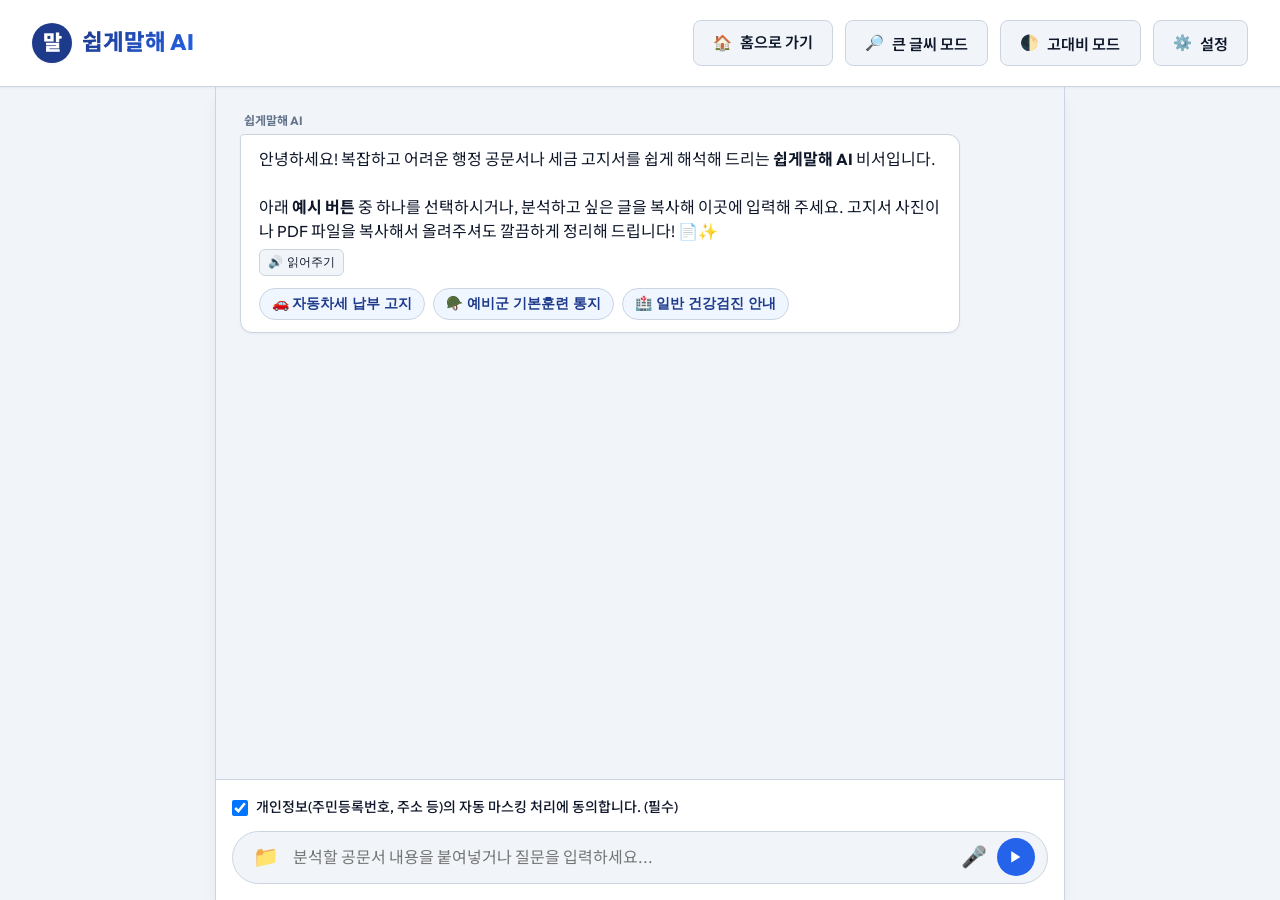
==== commit 37a8aedc: "design: Revert global dark theme, style prompt input bar as integrated Gemini pill, keep scroll fixe" ====
--- a/demo.html
+++ b/demo.html
@@ -27,7 +27,7 @@
   <meta name="apple-mobile-web-app-title" content="쉽게말해 AI">
   <link rel="apple-touch-icon" href="app_icon.png">
 </head>
-<body class="gemini-theme">
+<body>
 
   <div class="app-layout">
     <!-- 상단 헤더 -->
@@ -81,14 +81,14 @@
           </button>
           <input type="file" id="file-input" style="display: none;" accept="image/*,application/pdf">
           
-          <!-- 텍스트 입력 및 마이크 -->
-          <div class="chat-input-wrapper">
-            <input type="text" id="chat-user-input" class="chat-text-input" placeholder="분석할 공문서 내용을 붙여넣거나 질문을 입력하세요...">
+          <!-- 텍스트 입력 -->
+          <input type="text" id="chat-user-input" class="chat-text-input" placeholder="분석할 공문서 내용을 붙여넣거나 질문을 입력하세요...">
+          
+          <!-- 마이크 및 전송 버튼 -->
+          <div class="chat-input-actions">
             <button id="btn-chat-mic" class="btn-chat-mic-icon" title="음성으로 질문하기">🎤</button>
-          </div>
-          
-          <!-- 전송 버튼 -->
-          <button id="btn-chat-send" class="btn-chat-send-icon" title="전송">▶</button>
+            <button id="btn-chat-send" class="btn-chat-send-icon" title="전송">▶</button>
+          </div>
         </div>
       </div>
     </div>
--- a/style.css
+++ b/style.css
@@ -1980,238 +1980,160 @@
   align-items: center;
 }
 
-.chat-typing-dot {
-  width: 8px;
-  height: 8px;
-  background-color: var(--text-muted);
-  border-radius: 50%;
-  animation: chatTypingBounce 1.4s infinite ease-in-out both;
-}
-
-.chat-typing-dot:nth-child(1) { animation-delay: -0.32s; }
-.chat-typing-dot:nth-child(2) { animation-delay: -0.16s; }
-
-@keyframes chatTypingBounce {
-  0%, 80%, 100% { transform: scale(0); }
-  40% { transform: scale(1.0); }
-}
-
-@media (max-width: 768px) {
-  .chat-first-layout {
-    height: calc(100vh - 75px);
-    border-left: none;
-    border-right: none;
-  }
-}
-
-/* ================= Google Gemini UI Inspired Sleek Dark Theme ================= */
-body.gemini-theme {
-  --bg-app: #131314; /* Deep dark background */
-  --bg-card: #1e1f20; /* Dark container background */
-  --text-primary: #e3e3e3; /* Light gray text */
-  --text-secondary: #c4c7c5; /* Lighter secondary text */
-  --text-muted: #8e918f;
-  --border-color: #282a2c;
-  
-  --primary: #a8c7fa; /* Soft light blue */
-  --primary-hover: #c2e7ff;
-  --primary-light: #282a2c;
-  --accent: #a8c7fa;
-  
-  background-color: var(--bg-app);
-  color: var(--text-primary);
-  height: 100vh;
+.chat-typing/* Prevent body/page scroll completely for a modern web app layout */
+html, body {
+  height: 100%;
   margin: 0;
   padding: 0;
-  overflow: hidden; /* Prevent body/page scroll completely */
-}
-
-/* Force layout to fill screen and not scroll page */
-body.gemini-theme .app-layout {
+  overflow: hidden;
+}
+
+.app-layout {
   display: flex;
   flex-direction: column;
   height: 100vh;
   overflow: hidden;
 }
 
-body.gemini-theme header {
-  background-color: #131314;
-  border-bottom: 1px solid #282a2c;
-  color: #e3e3e3;
-  flex-shrink: 0;
-  height: 70px;
-  padding: 0.5rem 1.5rem;
-}
-
-body.gemini-theme .logo-text {
-  background: linear-gradient(135deg, #a8c7fa 0%, #c2e7ff 100%);
-  -webkit-background-clip: text;
-  -webkit-text-fill-color: transparent;
-}
-
-body.gemini-theme .logo-icon {
-  background: #1e3a8a;
-  color: #e3e3e3;
-}
-
-/* Gemini Theme - Accessibility buttons */
-body.gemini-theme .btn-acc {
-  background-color: #1e1f20;
-  border: 1px solid #282a2c;
-  color: #e3e3e3;
-}
-body.gemini-theme .btn-acc:hover {
-  background-color: #2a2b2d;
-}
-
 /* Chat Layout Fullscreen style */
-body.gemini-theme .chat-first-layout {
-  height: calc(100vh - 70px); /* 100vh minus header height */
-  max-width: 900px;
+.chat-first-layout {
+  height: calc(100vh - 85px); /* 100vh minus header height */
+  max-width: 850px;
   margin: 0 auto;
-  border: none;
-  box-shadow: none;
-  background-color: #131314;
+  background-color: var(--bg-card);
   display: flex;
   flex-direction: column;
   overflow: hidden;
 }
 
-body.gemini-theme .chat-main-pane {
+.chat-main-pane {
   flex: 1;
   display: flex;
   flex-direction: column;
   overflow: hidden;
 }
 
-/* Message List - Full Height and hidden outer scroll */
-body.gemini-theme .chat-messages-list {
-  background-color: #131314;
-  padding: 2rem 1.5rem 1rem 1.5rem;
+.chat-messages-list {
+  flex: 1;
   overflow-y: auto;
+  padding: 1.5rem;
+}
+
+/* ================= Gemini UI Inspired Pill-Shaped Input Bar ================= */
+.chat-input-bar-container {
+  background-color: var(--bg-card);
+  border-top: 1px solid var(--border-color);
+  padding: 1rem;
+  flex-shrink: 0;
+}
+
+.chat-input-row {
+  display: flex;
+  align-items: center;
+  gap: 10px;
+  background-color: var(--bg-app); /* Subtle off-white/light gray background */
+  border: 1px solid var(--border-color);
+  border-radius: 32px;
+  padding: 6px 12px 6px 16px;
+  transition: var(--transition);
+}
+
+.chat-input-row:focus-within {
+  border-color: var(--accent);
+  box-shadow: 0 0 0 3px rgba(37, 99, 235, 0.15);
+}
+
+.chat-text-input {
   flex: 1;
-}
-
-/* User Message bubble - rounded pill on right */
-body.gemini-theme .chat-msg.user .chat-msg-bubble {
-  background-color: #2a2b2d; /* Subtle dark gray for user chat bubble */
-  color: #e3e3e3;
-  border-radius: 20px;
-  border-top-right-radius: 4px;
+  background-color: transparent !important;
+  border: none !important;
+  box-shadow: none !important;
+  padding: 0.6rem 0 !important;
+  font-size: var(--size-body);
+  color: var(--text-primary);
+  outline: none;
+}
+
+.chat-input-actions {
+  display: flex;
+  align-items: center;
+  gap: 10px;
+  flex-shrink: 0;
+}
+
+.btn-chat-mic-icon {
+  position: static !important; /* Remove absolute positioning */
+  background: none;
   border: none;
-}
-
-/* AI Message - Clean list style without bubble (Gemini style) */
-body.gemini-theme .chat-msg.ai .chat-msg-bubble {
-  background-color: transparent; /* No bubble for AI response, like Gemini */
+  font-size: 1.3rem;
+  cursor: pointer;
+  display: flex;
+  align-items: center;
+  justify-content: center;
+  color: var(--text-secondary);
+  transition: var(--transition);
+}
+
+.btn-chat-mic-icon:hover {
+  transform: scale(1.15);
+}
+
+.btn-chat-send-icon {
+  background-color: var(--accent);
+  color: #ffffff;
   border: none;
-  box-shadow: none;
-  color: #e3e3e3;
-  padding: 0.5rem 0.5rem 0.5rem 0;
-}
-
-/* Card design in AI response */
-body.gemini-theme .chat-analysis-card {
-  background-color: #1e1f20; /* Dark card for the report */
-  border: 1px solid #282a2c;
-  color: #e3e3e3;
-  box-shadow: 0 4px 20px rgba(0,0,0,0.25);
-  border-radius: 16px;
-}
-
-body.gemini-theme .analysis-card-section {
-  border-bottom: 1px dashed #282a2c;
-}
-
-body.gemini-theme .analysis-section-title {
-  color: #a8c7fa; /* Highlight titles with light blue */
-}
-
-body.gemini-theme .analysis-conclusion-text {
-  color: #e3e3e3;
-}
-
-body.gemini-theme .todo-item {
-  background-color: #2a2b2d;
-  color: #e3e3e3;
-  border: 1px solid #282a2c;
-}
-body.gemini-theme .todo-item:hover {
-  background-color: #333537;
-}
-
-body.gemini-theme .todo-text {
-  color: #e3e3e3;
-}
-
-/* Gemini Theme - Bottom input bar area floating above background */
-body.gemini-theme .chat-input-bar-container {
-  background-color: #131314;
-  border-top: none;
-  padding: 0.5rem 1.5rem 1.5rem 1.5rem;
-}
-
-/* Pill-shaped Input Bar wrapper */
-body.gemini-theme .chat-input-row {
-  background-color: #1e1f20;
-  border-radius: 32px;
-  padding: 4px 8px 4px 16px;
-  border: 1px solid #2a2b2d;
-}
-
-/* Inner input */
-body.gemini-theme .chat-text-input {
-  background-color: transparent;
-  border: none;
-  color: #e3e3e3;
-  padding: 0.7rem 45px 0.7rem 0;
-}
-body.gemini-theme .chat-text-input:focus {
-  box-shadow: none;
-  border: none;
-}
-
-/* Mic and Send buttons inside input row */
-body.gemini-theme .btn-chat-action {
-  background-color: transparent;
-  border: none;
-  color: #c4c7c5;
-}
-body.gemini-theme .btn-chat-action:hover {
-  background-color: #2a2b2d;
-  color: #ffffff;
-}
-
-body.gemini-theme .btn-chat-mic-icon {
-  color: #c4c7c5;
-}
-
-body.gemini-theme .btn-chat-send-icon {
-  background-color: #a8c7fa;
-  color: #131314;
-  width: 40px;
-  height: 40px;
-}
-body.gemini-theme .btn-chat-send-icon:hover {
-  background-color: #c2e7ff;
-}
-
-body.gemini-theme .chat-privacy-banner {
-  color: #8e918f;
+  width: 38px;
+  height: 38px;
+  border-radius: 50%;
+  font-size: 0.9rem;
+  cursor: pointer;
+  display: flex;
+  align-items: center;
   justify-content: center;
-}
-
-/* Suggested chips */
-body.gemini-theme .suggested-question-chip,
-body.gemini-theme .example-chip {
-  background-color: #1e1f20;
-  border: 1px solid #282a2c;
-  color: #a8c7fa;
-}
-body.gemini-theme .suggested-question-chip:hover,
-body.gemini-theme .example-chip:hover {
-  background-color: #2a2b2d;
-  color: #ffffff;
-  border-color: #a8c7fa;
-}
-
+  transition: var(--transition);
+  flex-shrink: 0;
+}
+
+.btn-chat-send-icon:hover {
+  background-color: var(--primary-hover);
+  transform: scale(1.05);
+}
+
+.btn-chat-action {
+  background-color: transparent !important;
+  border: none !important;
+  width: auto !important;
+  height: auto !important;
+  padding: 4px !important;
+  font-size: 1.3rem !important;
+  color: var(--text-secondary);
+  display: flex;
+  align-items: center;
+  justify-content: center;
+  cursor: pointer;
+  transition: var(--transition);
+  flex-shrink: 0;
+}
+
+.btn-chat-action:hover {
+  transform: scale(1.15);
+  background-color: transparent !important;
+}
+
+/* High contrast overrides for input row */
+body.high-contrast .chat-input-row {
+  background-color: #000;
+  border: 2px solid #fff;
+}
+body.high-contrast .chat-input-row:focus-within {
+  border-color: #ffff00;
+}
+body.high-contrast .btn-chat-send-icon {
+  background-color: #ffff00;
+  color: #000000;
+  border: 2px solid #ffff00;
+}
+body.high-contrast .btn-chat-send-icon:hover {
+  background-color: #ffffff;
+  color: #000000;
+}
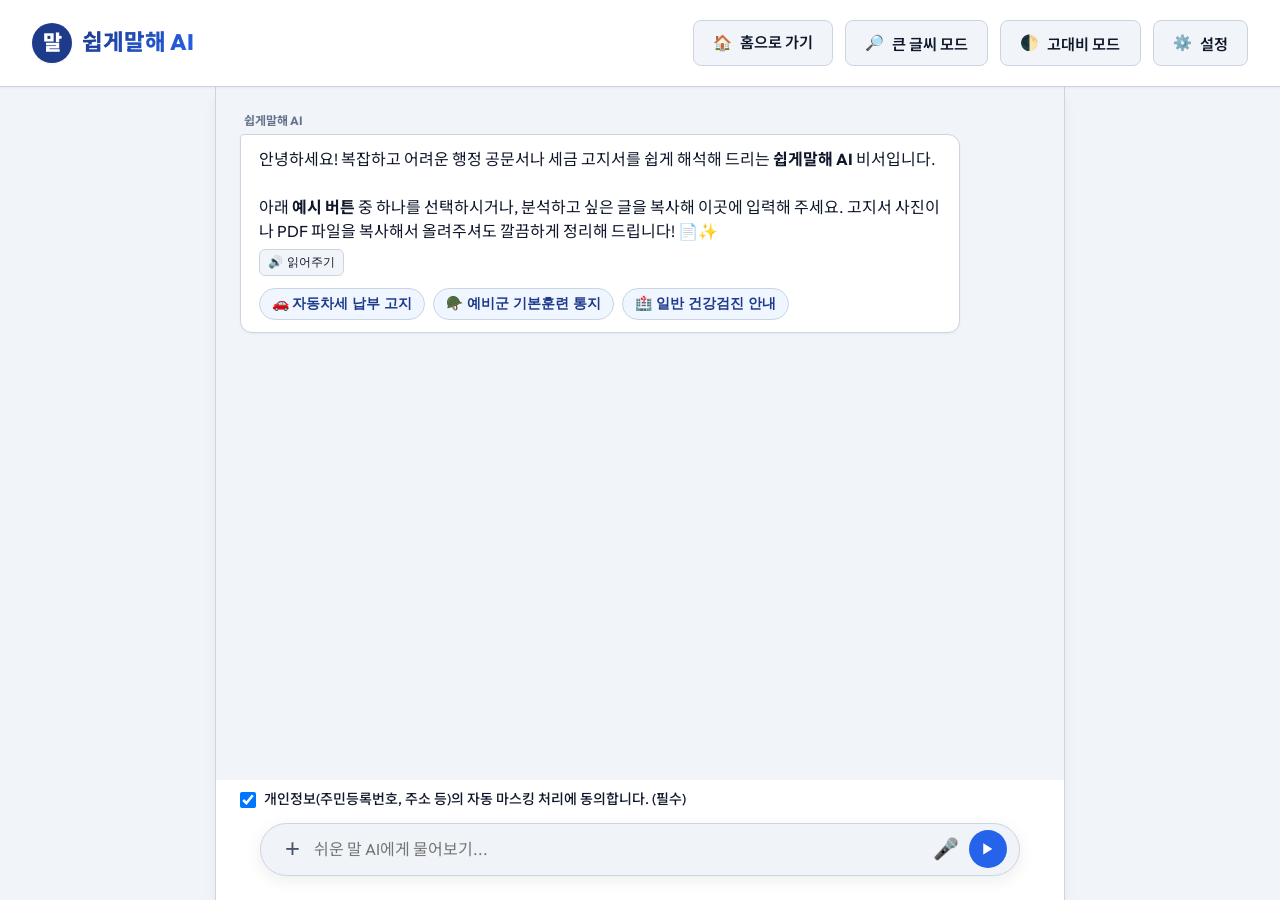
==== commit 846f5fd1: "design: Redesign prompt bar to float as centered Island Style with shadow and plus icon like Gemini" ====
--- a/demo.html
+++ b/demo.html
@@ -77,12 +77,12 @@
         <div class="chat-input-row">
           <!-- 파일 업로드 버튼 -->
           <button id="btn-attach-file" class="btn-chat-action" title="사진 또는 PDF 문서 올리기">
-            <span>📁</span>
+            <span style="font-size: 1.6rem; font-weight: 300; display: inline-block; transform: translateY(-1px);">+</span>
           </button>
           <input type="file" id="file-input" style="display: none;" accept="image/*,application/pdf">
           
           <!-- 텍스트 입력 -->
-          <input type="text" id="chat-user-input" class="chat-text-input" placeholder="분석할 공문서 내용을 붙여넣거나 질문을 입력하세요...">
+          <input type="text" id="chat-user-input" class="chat-text-input" placeholder="쉬운 말 AI에게 물어보기...">
           
           <!-- 마이크 및 전송 버튼 -->
           <div class="chat-input-actions">
--- a/style.css
+++ b/style.css
@@ -2019,11 +2019,11 @@
   padding: 1.5rem;
 }
 
-/* ================= Gemini UI Inspired Pill-Shaped Input Bar ================= */
+/* ================= Gemini UI Inspired Floating Island Input Bar ================= */
 .chat-input-bar-container {
-  background-color: var(--bg-card);
-  border-top: 1px solid var(--border-color);
-  padding: 1rem;
+  background-color: transparent !important;
+  border-top: none !important;
+  padding: 0.5rem 1.5rem 1.5rem 1.5rem;
   flex-shrink: 0;
 }
 
@@ -2031,16 +2031,20 @@
   display: flex;
   align-items: center;
   gap: 10px;
-  background-color: var(--bg-app); /* Subtle off-white/light gray background */
+  background-color: #f0f4f9; /* Gemini's signature light gray-blue background */
   border: 1px solid var(--border-color);
-  border-radius: 32px;
-  padding: 6px 12px 6px 16px;
-  transition: var(--transition);
+  border-radius: 28px;
+  padding: 6px 12px 6px 20px;
+  box-shadow: 0 4px 16px rgba(15, 23, 42, 0.08); /* Gorgeous floating shadow */
+  transition: var(--transition);
+  max-width: 760px; /* Island width limit */
+  width: 100%;
+  margin: 0 auto; /* Center the island container */
 }
 
 .chat-input-row:focus-within {
   border-color: var(--accent);
-  box-shadow: 0 0 0 3px rgba(37, 99, 235, 0.15);
+  box-shadow: 0 8px 24px rgba(37, 99, 235, 0.12), 0 0 0 3px rgba(37, 99, 235, 0.15);
 }
 
 .chat-text-input {
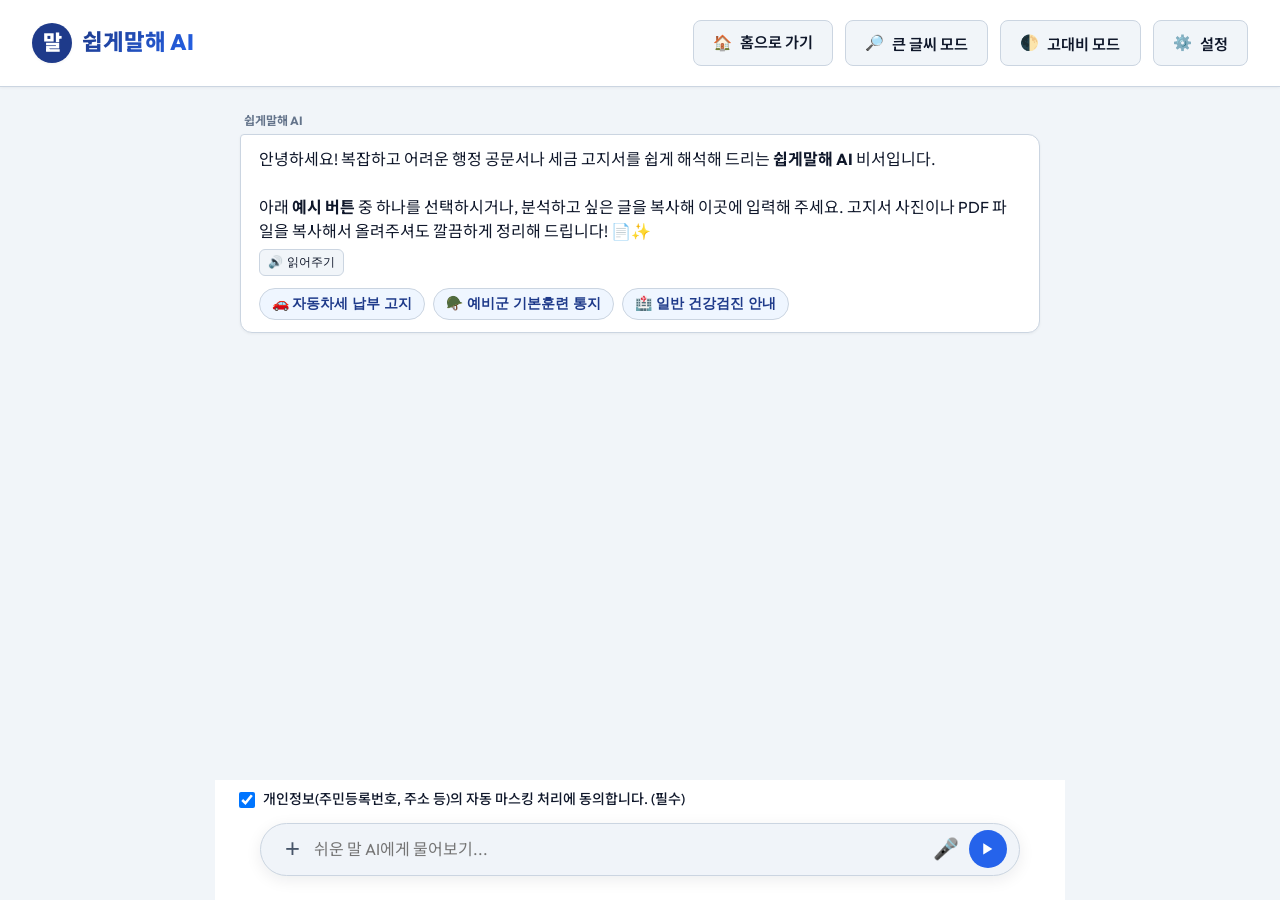
==== commit 5e3e65a0: "design: Remove container class to align scrollbar to right edge" ====
--- a/demo.html
+++ b/demo.html
@@ -54,7 +54,7 @@
       </div>
     </header>
 
-    <div class="container chat-first-layout">
+    <div class="chat-first-layout">
     <!-- 대화 영역 -->
     <div class="chat-main-pane">
       <div id="chat-messages-container" class="chat-messages-list">
--- a/style.css
+++ b/style.css
@@ -1559,20 +1559,17 @@
   display: flex;
   flex-direction: column;
   height: calc(100vh - 85px); /* 헤더 제외 높이 */
-  max-width: 850px;
-  margin: 0 auto;
+  width: 100%;
+  max-width: 100%;
+  margin: 0;
   padding: 0;
-  background-color: var(--bg-card);
-  border-left: 1px solid var(--border-color);
-  border-right: 1px solid var(--border-color);
-  box-shadow: var(--shadow-lg);
+  background-color: var(--bg-app);
   position: relative;
   overflow: hidden;
 }
 
 body.high-contrast .chat-first-layout {
-  border-left: 3px solid #fff;
-  border-right: 3px solid #fff;
+  /* 테두리 제거 */
 }
 
 .chat-main-pane {
@@ -1589,6 +1586,7 @@
   padding: 1.5rem;
   display: flex;
   flex-direction: column;
+  align-items: center; /* Center the message column */
   gap: 1.5rem;
   background-color: var(--bg-app);
 }
@@ -1687,7 +1685,8 @@
 .chat-msg {
   display: flex;
   flex-direction: column;
-  max-width: 85%;
+  width: 100%;
+  max-width: 800px; /* Center column width limit */
   animation: messageFadeIn 0.3s ease-out;
 }
 
@@ -1697,12 +1696,11 @@
 }
 
 .chat-msg.user {
-  align-self: flex-end;
+  align-items: flex-end; /* Align user bubble to the right side of the column */
 }
 
 .chat-msg.ai {
-  align-self: flex-start;
-  max-width: 90%;
+  align-items: flex-start; /* Align AI bubble to the left side of the column */
 }
 
 .chat-msg-sender {
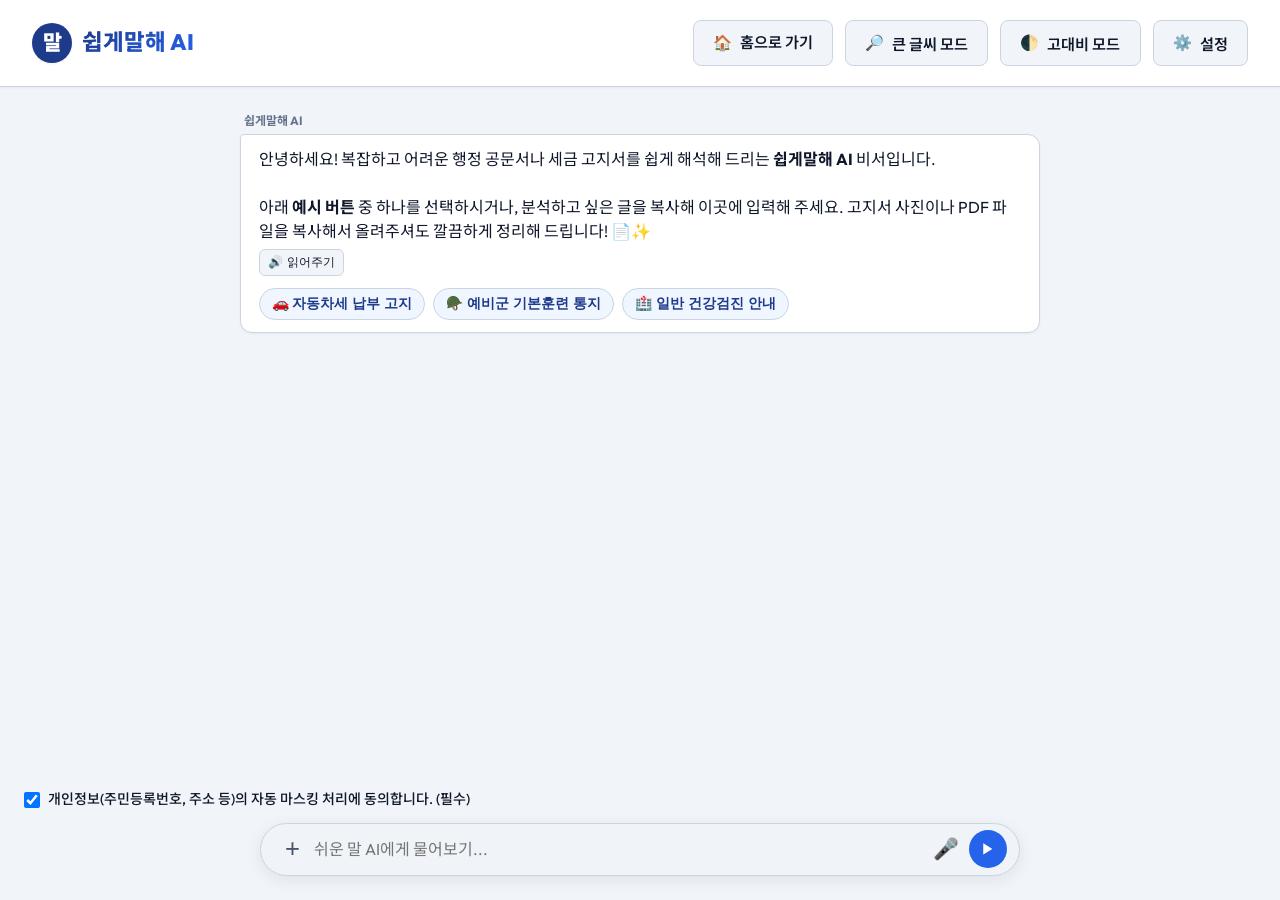
==== commit aa0734cf: "fix: Resolve duplicate chat-first-layout styles that kept scrollbar in middle and add stylesheet cac" ====
--- a/demo.html
+++ b/demo.html
@@ -17,7 +17,7 @@
   <meta charset="UTF-8">
   <meta name="viewport" content="width=device-width, initial-scale=1.0">
   <title>쉽게말해 AI - 공문서·고지서 쉬운 말 요약 비서</title>
-  <link rel="stylesheet" href="style.css">
+  <link rel="stylesheet" href="style.css?v=1.0.2">
   
   <!-- PWA 관련 설정 -->
   <link rel="manifest" href="manifest.json">
--- a/style.css
+++ b/style.css
@@ -1978,7 +1978,23 @@
   align-items: center;
 }
 
-.chat-typing/* Prevent body/page scroll completely for a modern web app layout */
+.chat-typing-dot {
+  width: 8px;
+  height: 8px;
+  background-color: var(--text-muted);
+  border-radius: 50%;
+  animation: chatTypingBounce 1.4s infinite ease-in-out both;
+}
+
+.chat-typing-dot:nth-child(1) { animation-delay: -0.32s; }
+.chat-typing-dot:nth-child(2) { animation-delay: -0.16s; }
+
+@keyframes chatTypingBounce {
+  0%, 80%, 100% { transform: scale(0); }
+  40% { transform: scale(1.0); }
+}
+
+/* Prevent body/page scroll completely for a modern web app layout */
 html, body {
   height: 100%;
   margin: 0;
@@ -1996,9 +2012,10 @@
 /* Chat Layout Fullscreen style */
 .chat-first-layout {
   height: calc(100vh - 85px); /* 100vh minus header height */
-  max-width: 850px;
-  margin: 0 auto;
-  background-color: var(--bg-card);
+  width: 100%;
+  max-width: 100%;
+  margin: 0;
+  background-color: var(--bg-app);
   display: flex;
   flex-direction: column;
   overflow: hidden;
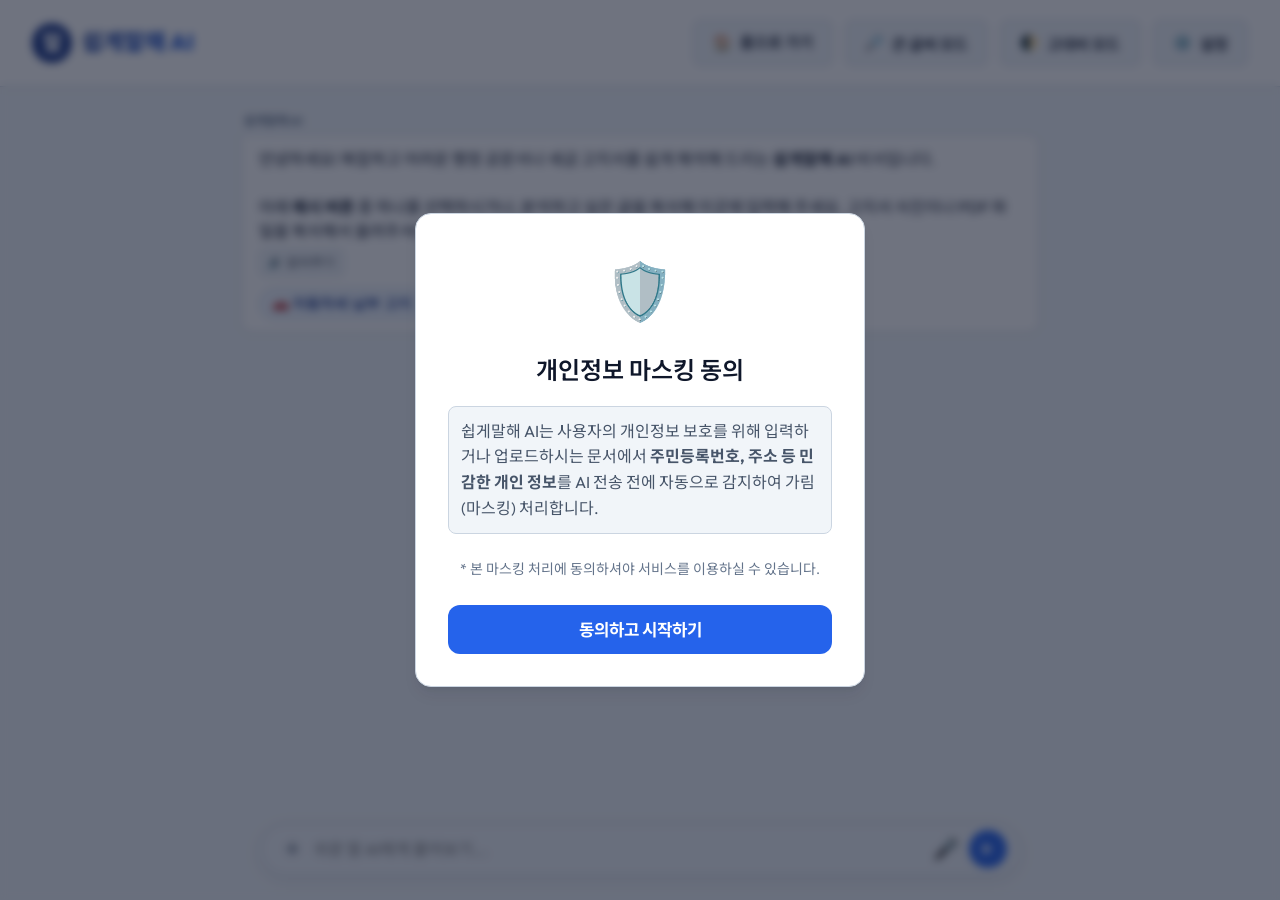
==== commit f228ed0b: "feat: Add entrance Privacy Consent Modal and remove bottom privacy checkbox banner" ====
--- a/demo.html
+++ b/demo.html
@@ -66,13 +66,6 @@
 
       <!-- 하단 입력바 및 안내 -->
       <div class="chat-input-bar-container">
-        <!-- 개인정보 활용 동의 -->
-        <div class="chat-privacy-banner">
-          <input type="checkbox" id="privacy-consent" class="privacy-checkbox" checked>
-          <label for="privacy-consent" class="privacy-label">
-            개인정보(주민등록번호, 주소 등)의 자동 마스킹 처리에 동의합니다. (필수)
-          </label>
-        </div>
 
         <div class="chat-input-row">
           <!-- 파일 업로드 버튼 -->
@@ -213,6 +206,25 @@
       </div>
     </div>
   </div>
+  
+  <!-- ================= 개인정보 동의 모달 (진입 시 최초 노출) ================= -->
+  <div id="privacy-modal" class="modal-overlay active">
+    <div class="modal-card" style="max-width: 450px; text-align: center; padding: 2rem;">
+      <div style="font-size: 3.5rem; margin-bottom: 1rem;">🛡️</div>
+      <h2 style="margin-bottom: 1rem; font-size: var(--size-h2);">개인정보 마스킹 동의</h2>
+      <p style="font-size: var(--size-body); color: var(--text-secondary); line-height: 1.6; margin-bottom: 1.5rem; text-align: left; background-color: var(--bg-app); padding: 12px; border-radius: var(--radius-sm); border: 1px solid var(--border-color);">
+        쉽게말해 AI는 사용자의 개인정보 보호를 위해 입력하거나 업로드하시는 문서에서 <strong>주민등록번호, 주소 등 민감한 개인 정보</strong>를 AI 전송 전에 자동으로 감지하여 가림(마스킹) 처리합니다.
+      </p>
+      <div style="font-size: var(--size-sub); color: var(--text-muted); margin-bottom: 1.5rem;">
+        * 본 마스킹 처리에 동의하셔야 서비스를 이용하실 수 있습니다.
+      </div>
+      <div class="modal-actions" style="justify-content: center; margin-top: 1rem;">
+        <button id="btn-privacy-agree" class="btn-modal-action btn-calendar-google" style="background: var(--accent); color: white; width: 100%; padding: 0.8rem; font-size: 1.05rem; font-weight: 700; border-radius: var(--radius-md);">
+          동의하고 시작하기
+        </button>
+      </div>
+    </div>
+  </div>
 
   <!-- 알림 토스트 메시지 -->
   <div id="toast" class="toast">토스트 메시지 내용</div>
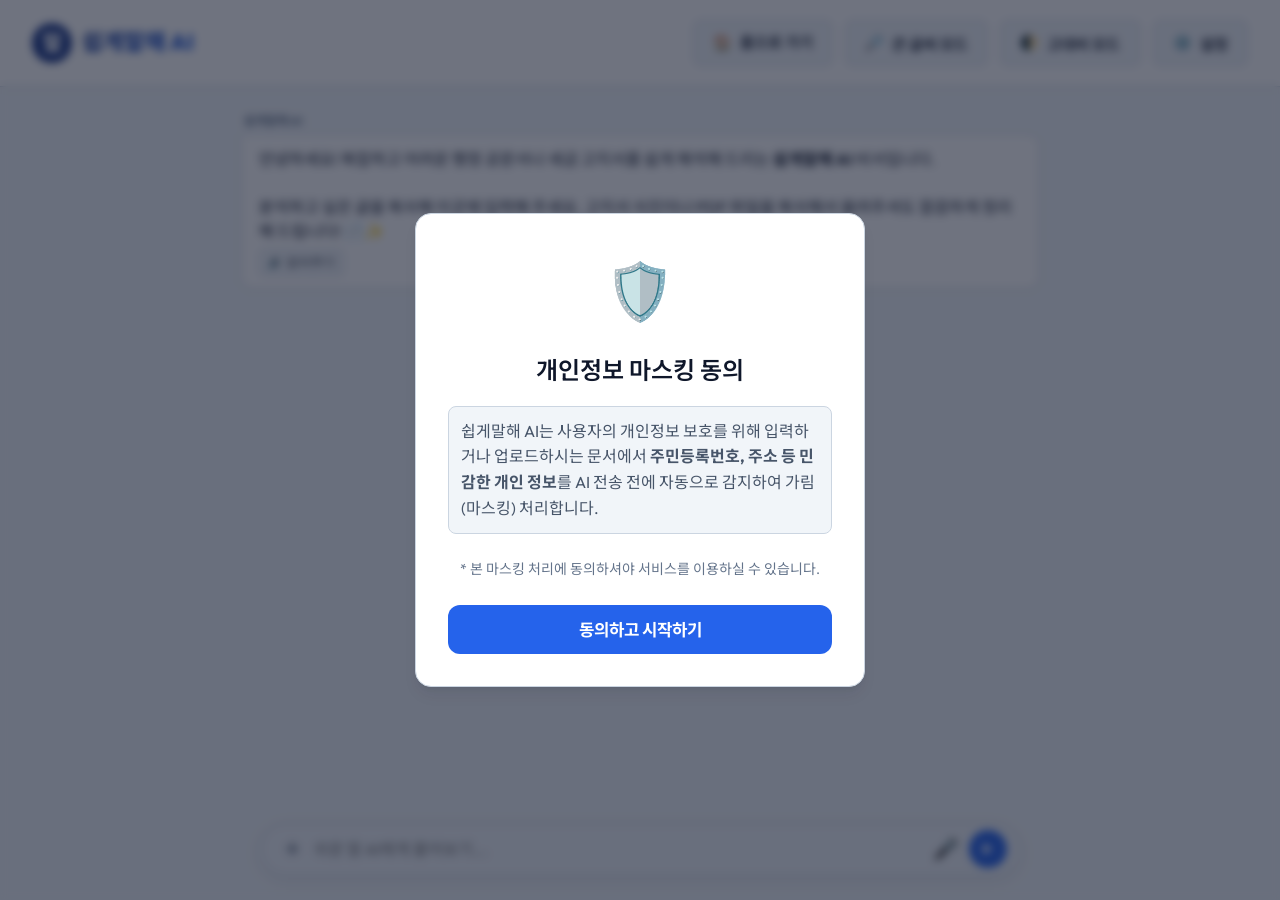
==== commit ae9954da: "feat: Remove example chips and simplify initial greeting message" ====
--- a/demo.html
+++ b/demo.html
@@ -232,6 +232,6 @@
   <!-- JavaScript 연동 -->
   <script src="mockData.js"></script>
   <script src="key.js"></script>
-  <script src="app.js"></script>
+  <script src="app.js?v=1.0.1"></script>
 </body>
 </html>
